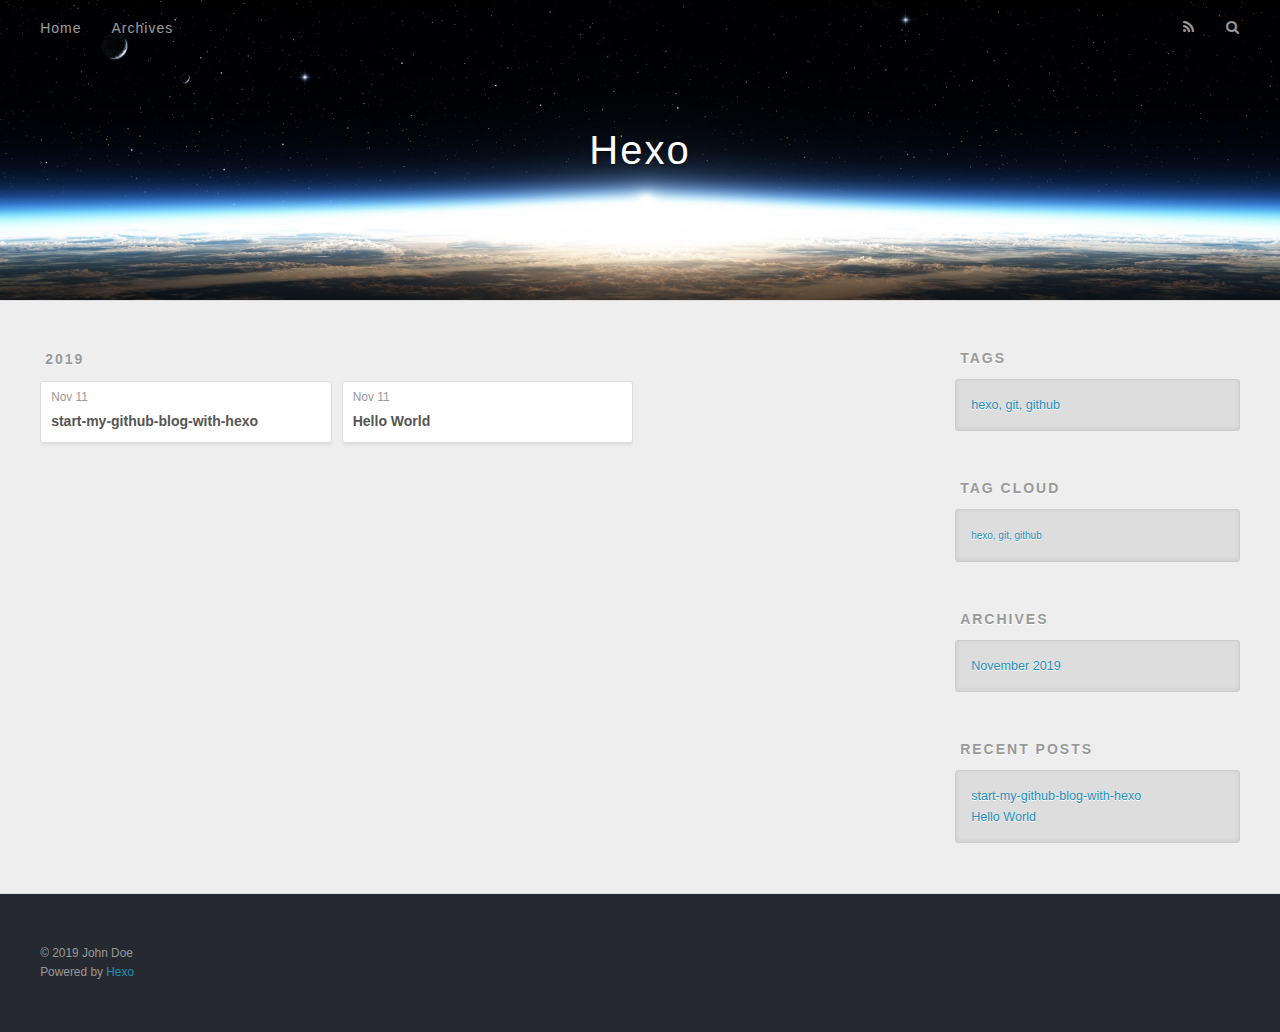
==== archives/index.html @ 26cd9eec "Site updated: 2019-11-11 12:41:27" ====
<!DOCTYPE html>
<html>
<head>
  <meta charset="utf-8">
  

  
  <title>Archives | Hexo</title>
  <meta name="viewport" content="width=device-width, initial-scale=1, maximum-scale=1">
  <meta property="og:type" content="website">
<meta property="og:title" content="Hexo">
<meta property="og:url" content="http:&#x2F;&#x2F;yoursite.com&#x2F;archives&#x2F;index.html">
<meta property="og:site_name" content="Hexo">
<meta property="og:locale" content="en">
<meta name="twitter:card" content="summary">
  
    <link rel="alternate" href="/atom.xml" title="Hexo" type="application/atom+xml">
  
  
    <link rel="icon" href="/favicon.png">
  
  
    <link href="//fonts.googleapis.com/css?family=Source+Code+Pro" rel="stylesheet" type="text/css">
  
  <link rel="stylesheet" href="/css/style.css">
</head>

<body>
  <div id="container">
    <div id="wrap">
      <header id="header">
  <div id="banner"></div>
  <div id="header-outer" class="outer">
    <div id="header-title" class="inner">
      <h1 id="logo-wrap">
        <a href="/" id="logo">Hexo</a>
      </h1>
      
    </div>
    <div id="header-inner" class="inner">
      <nav id="main-nav">
        <a id="main-nav-toggle" class="nav-icon"></a>
        
          <a class="main-nav-link" href="/">Home</a>
        
          <a class="main-nav-link" href="/archives">Archives</a>
        
      </nav>
      <nav id="sub-nav">
        
          <a id="nav-rss-link" class="nav-icon" href="/atom.xml" title="RSS Feed"></a>
        
        <a id="nav-search-btn" class="nav-icon" title="Search"></a>
      </nav>
      <div id="search-form-wrap">
        <form action="//google.com/search" method="get" accept-charset="UTF-8" class="search-form"><input type="search" name="q" class="search-form-input" placeholder="Search"><button type="submit" class="search-form-submit">&#xF002;</button><input type="hidden" name="sitesearch" value="http://yoursite.com"></form>
      </div>
    </div>
  </div>
</header>
      <div class="outer">
        <section id="main">
  
  
    
    
      
      
      <section class="archives-wrap">
        <div class="archive-year-wrap">
          <a href="/archives/2019" class="archive-year">2019</a>
        </div>
        <div class="archives">
    
    <article class="archive-article archive-type-post">
  <div class="archive-article-inner">
    <header class="archive-article-header">
      <a href="/2019/11/11/start-my-github-blog-with-hexo/" class="archive-article-date">
  <time datetime="2019-11-11T03:23:05.000Z" itemprop="datePublished">Nov 11</time>
</a>
      
  
    <h1 itemprop="name">
      <a class="archive-article-title" href="/2019/11/11/start-my-github-blog-with-hexo/">start-my-github-blog-with-hexo</a>
    </h1>
  

    </header>
  </div>
</article>
  
    
    
    <article class="archive-article archive-type-post">
  <div class="archive-article-inner">
    <header class="archive-article-header">
      <a href="/2019/11/11/hello-world/" class="archive-article-date">
  <time datetime="2019-11-11T03:20:14.212Z" itemprop="datePublished">Nov 11</time>
</a>
      
  
    <h1 itemprop="name">
      <a class="archive-article-title" href="/2019/11/11/hello-world/">Hello World</a>
    </h1>
  

    </header>
  </div>
</article>
  
  
    </div></section>
  


</section>
        
          <aside id="sidebar">
  
    

  
    
  <div class="widget-wrap">
    <h3 class="widget-title">Tags</h3>
    <div class="widget">
      <ul class="tag-list" itemprop="keywords"><li class="tag-list-item"><a class="tag-list-link" href="/tags/hexo-git-github/" rel="tag">hexo, git, github</a></li></ul>
    </div>
  </div>


  
    
  <div class="widget-wrap">
    <h3 class="widget-title">Tag Cloud</h3>
    <div class="widget tagcloud">
      <a href="/tags/hexo-git-github/" style="font-size: 10px;">hexo, git, github</a>
    </div>
  </div>

  
    
  <div class="widget-wrap">
    <h3 class="widget-title">Archives</h3>
    <div class="widget">
      <ul class="archive-list"><li class="archive-list-item"><a class="archive-list-link" href="/archives/2019/11/">November 2019</a></li></ul>
    </div>
  </div>


  
    
  <div class="widget-wrap">
    <h3 class="widget-title">Recent Posts</h3>
    <div class="widget">
      <ul>
        
          <li>
            <a href="/2019/11/11/start-my-github-blog-with-hexo/">start-my-github-blog-with-hexo</a>
          </li>
        
          <li>
            <a href="/2019/11/11/hello-world/">Hello World</a>
          </li>
        
      </ul>
    </div>
  </div>

  
</aside>
        
      </div>
      <footer id="footer">
  
  <div class="outer">
    <div id="footer-info" class="inner">
      &copy; 2019 John Doe<br>
      Powered by <a href="http://hexo.io/" target="_blank">Hexo</a>
    </div>
  </div>
</footer>
    </div>
    <nav id="mobile-nav">
  
    <a href="/" class="mobile-nav-link">Home</a>
  
    <a href="/archives" class="mobile-nav-link">Archives</a>
  
</nav>
    

<script src="//ajax.googleapis.com/ajax/libs/jquery/2.0.3/jquery.min.js"></script>


  <link rel="stylesheet" href="/fancybox/jquery.fancybox.css">
  <script src="/fancybox/jquery.fancybox.pack.js"></script>


<script src="/js/script.js"></script>



  </div>
</body>
</html>
---- css/style.css ----
body {
  width: 100%;
}
body:before,
body:after {
  content: "";
  display: table;
}
body:after {
  clear: both;
}
html,
body,
div,
span,
applet,
object,
iframe,
h1,
h2,
h3,
h4,
h5,
h6,
p,
blockquote,
pre,
a,
abbr,
acronym,
address,
big,
cite,
code,
del,
dfn,
em,
img,
ins,
kbd,
q,
s,
samp,
small,
strike,
strong,
sub,
sup,
tt,
var,
dl,
dt,
dd,
ol,
ul,
li,
fieldset,
form,
label,
legend,
table,
caption,
tbody,
tfoot,
thead,
tr,
th,
td {
  margin: 0;
  padding: 0;
  border: 0;
  outline: 0;
  font-weight: inherit;
  font-style: inherit;
  font-family: inherit;
  font-size: 100%;
  vertical-align: baseline;
}
body {
  line-height: 1;
  color: #000;
  background: #fff;
}
ol,
ul {
  list-style: none;
}
table {
  border-collapse: separate;
  border-spacing: 0;
  vertical-align: middle;
}
caption,
th,
td {
  text-align: left;
  font-weight: normal;
  vertical-align: middle;
}
a img {
  border: none;
}
input,
button {
  margin: 0;
  padding: 0;
}
input::-moz-focus-inner,
button::-moz-focus-inner {
  border: 0;
  padding: 0;
}
@font-face {
  font-family: FontAwesome;
  font-style: normal;
  font-weight: normal;
  src: url("fonts/fontawesome-webfont.eot?v=#4.0.3");
  src: url("fonts/fontawesome-webfont.eot?#iefix&v=#4.0.3") format("embedded-opentype"), url("fonts/fontawesome-webfont.woff?v=#4.0.3") format("woff"), url("fonts/fontawesome-webfont.ttf?v=#4.0.3") format("truetype"), url("fonts/fontawesome-webfont.svg#fontawesomeregular?v=#4.0.3") format("svg");
}
html,
body,
#container {
  height: 100%;
}
body {
  background: #eee;
  font: 14px -apple-system, BlinkMacSystemFont, "Segoe UI", "Roboto", "Oxygen", "Ubuntu", "Cantarell", "Fira Sans", "Droid Sans", "Helvetica Neue", sans-serif;
  -webkit-text-size-adjust: 100%;
}
.outer {
  max-width: 1220px;
  margin: 0 auto;
  padding: 0 20px;
}
.outer:before,
.outer:after {
  content: "";
  display: table;
}
.outer:after {
  clear: both;
}
.inner {
  display: inline;
  float: left;
  width: 98.33333333333333%;
  margin: 0 0.833333333333333%;
}
.left,
.alignleft {
  float: left;
}
.right,
.alignright {
  float: right;
}
.clear {
  clear: both;
}
#container {
  position: relative;
}
.mobile-nav-on {
  overflow: hidden;
}
#wrap {
  height: 100%;
  width: 100%;
  position: absolute;
  top: 0;
  left: 0;
  -webkit-transition: 0.2s ease-out;
  -moz-transition: 0.2s ease-out;
  -ms-transition: 0.2s ease-out;
  transition: 0.2s ease-out;
  z-index: 1;
  background: #eee;
}
.mobile-nav-on #wrap {
  left: 280px;
}
@media screen and (min-width: 768px) {
  #main {
    display: inline;
    float: left;
    width: 73.33333333333333%;
    margin: 0 0.833333333333333%;
  }
}
.article-date,
.article-category-link,
.archive-year,
.widget-title {
  text-decoration: none;
  text-transform: uppercase;
  letter-spacing: 2px;
  color: #999;
  margin-bottom: 1em;
  margin-left: 5px;
  line-height: 1em;
  text-shadow: 0 1px #fff;
  font-weight: bold;
}
.article-inner,
.archive-article-inner {
  background: #fff;
  -webkit-box-shadow: 1px 2px 3px #ddd;
  box-shadow: 1px 2px 3px #ddd;
  border: 1px solid #ddd;
  border-radius: 3px;
}
.article-entry h1,
.widget h1 {
  font-size: 2em;
}
.article-entry h2,
.widget h2 {
  font-size: 1.5em;
}
.article-entry h3,
.widget h3 {
  font-size: 1.3em;
}
.article-entry h4,
.widget h4 {
  font-size: 1.2em;
}
.article-entry h5,
.widget h5 {
  font-size: 1em;
}
.article-entry h6,
.widget h6 {
  font-size: 1em;
  color: #999;
}
.article-entry hr,
.widget hr {
  border: 1px dashed #ddd;
}
.article-entry strong,
.widget strong {
  font-weight: bold;
}
.article-entry em,
.widget em,
.article-entry cite,
.widget cite {
  font-style: italic;
}
.article-entry sup,
.widget sup,
.article-entry sub,
.widget sub {
  font-size: 0.75em;
  line-height: 0;
  position: relative;
  vertical-align: baseline;
}
.article-entry sup,
.widget sup {
  top: -0.5em;
}
.article-entry sub,
.widget sub {
  bottom: -0.2em;
}
.article-entry small,
.widget small {
  font-size: 0.85em;
}
.article-entry acronym,
.widget acronym,
.article-entry abbr,
.widget abbr {
  border-bottom: 1px dotted;
}
.article-entry ul,
.widget ul,
.article-entry ol,
.widget ol,
.article-entry dl,
.widget dl {
  margin: 0 20px;
  line-height: 1.6em;
}
.article-entry ul ul,
.widget ul ul,
.article-entry ol ul,
.widget ol ul,
.article-entry ul ol,
.widget ul ol,
.article-entry ol ol,
.widget ol ol {
  margin-top: 0;
  margin-bottom: 0;
}
.article-entry ul,
.widget ul {
  list-style: disc;
}
.article-entry ol,
.widget ol {
  list-style: decimal;
}
.article-entry dt,
.widget dt {
  font-weight: bold;
}
#header {
  height: 300px;
  position: relative;
  border-bottom: 1px solid #ddd;
}
#header:before,
#header:after {
  content: "";
  position: absolute;
  left: 0;
  right: 0;
  height: 40px;
}
#header:before {
  top: 0;
  background: -webkit-linear-gradient(rgba(0,0,0,0.2), transparent);
  background: -moz-linear-gradient(rgba(0,0,0,0.2), transparent);
  background: -ms-linear-gradient(rgba(0,0,0,0.2), transparent);
  background: linear-gradient(rgba(0,0,0,0.2), transparent);
}
#header:after {
  bottom: 0;
  background: -webkit-linear-gradient(transparent, rgba(0,0,0,0.2));
  background: -moz-linear-gradient(transparent, rgba(0,0,0,0.2));
  background: -ms-linear-gradient(transparent, rgba(0,0,0,0.2));
  background: linear-gradient(transparent, rgba(0,0,0,0.2));
}
#header-outer {
  height: 100%;
  position: relative;
}
#header-inner {
  position: relative;
  overflow: hidden;
}
#banner {
  position: absolute;
  top: 0;
  left: 0;
  width: 100%;
  height: 100%;
  background: url("images/banner.jpg") center #000;
  -webkit-background-size: cover;
  -moz-background-size: cover;
  background-size: cover;
  z-index: -1;
}
#header-title {
  text-align: center;
  height: 40px;
  position: absolute;
  top: 50%;
  left: 0;
  margin-top: -20px;
}
#logo,
#subtitle {
  text-decoration: none;
  color: #fff;
  font-weight: 300;
  text-shadow: 0 1px 4px rgba(0,0,0,0.3);
}
#logo {
  font-size: 40px;
  line-height: 40px;
  letter-spacing: 2px;
}
#subtitle {
  font-size: 16px;
  line-height: 16px;
  letter-spacing: 1px;
}
#subtitle-wrap {
  margin-top: 16px;
}
#main-nav {
  float: left;
  margin-left: -15px;
}
.nav-icon,
.main-nav-link {
  float: left;
  color: #fff;
  opacity: 0.6;
  text-decoration: none;
  text-shadow: 0 1px rgba(0,0,0,0.2);
  -webkit-transition: opacity 0.2s;
  -moz-transition: opacity 0.2s;
  -ms-transition: opacity 0.2s;
  transition: opacity 0.2s;
  display: block;
  padding: 20px 15px;
}
.nav-icon:hover,
.main-nav-link:hover {
  opacity: 1;
}
.nav-icon {
  font-family: FontAwesome;
  text-align: center;
  font-size: 14px;
  width: 14px;
  height: 14px;
  padding: 20px 15px;
  position: relative;
  cursor: pointer;
}
.main-nav-link {
  font-weight: 300;
  letter-spacing: 1px;
}
@media screen and (max-width: 479px) {
  .main-nav-link {
    display: none;
  }
}
#main-nav-toggle {
  display: none;
}
#main-nav-toggle:before {
  content: "\f0c9";
}
@media screen and (max-width: 479px) {
  #main-nav-toggle {
    display: block;
  }
}
#sub-nav {
  float: right;
  margin-right: -15px;
}
#nav-rss-link:before {
  content: "\f09e";
}
#nav-search-btn:before {
  content: "\f002";
}
#search-form-wrap {
  position: absolute;
  top: 15px;
  width: 150px;
  height: 30px;
  right: -150px;
  opacity: 0;
  -webkit-transition: 0.2s ease-out;
  -moz-transition: 0.2s ease-out;
  -ms-transition: 0.2s ease-out;
  transition: 0.2s ease-out;
}
#search-form-wrap.on {
  opacity: 1;
  right: 0;
}
@media screen and (max-width: 479px) {
  #search-form-wrap {
    width: 100%;
    right: -100%;
  }
}
.search-form {
  position: absolute;
  top: 0;
  left: 0;
  right: 0;
  background: #fff;
  padding: 5px 15px;
  border-radius: 15px;
  -webkit-box-shadow: 0 0 10px rgba(0,0,0,0.3);
  box-shadow: 0 0 10px rgba(0,0,0,0.3);
}
.search-form-input {
  border: none;
  background: none;
  color: #555;
  width: 100%;
  font: 13px -apple-system, BlinkMacSystemFont, "Segoe UI", "Roboto", "Oxygen", "Ubuntu", "Cantarell", "Fira Sans", "Droid Sans", "Helvetica Neue", sans-serif;
  outline: none;
}
.search-form-input::-webkit-search-results-decoration,
.search-form-input::-webkit-search-cancel-button {
  -webkit-appearance: none;
}
.search-form-submit {
  position: absolute;
  top: 50%;
  right: 10px;
  margin-top: -7px;
  font: 13px FontAwesome;
  border: none;
  background: none;
  color: #bbb;
  cursor: pointer;
}
.search-form-submit:hover,
.search-form-submit:focus {
  color: #777;
}
.article {
  margin: 50px 0;
}
.article-inner {
  overflow: hidden;
}
.article-meta:before,
.article-meta:after {
  content: "";
  display: table;
}
.article-meta:after {
  clear: both;
}
.article-date {
  float: left;
}
.article-category {
  float: left;
  line-height: 1em;
  color: #ccc;
  text-shadow: 0 1px #fff;
  margin-left: 8px;
}
.article-category:before {
  content: "\2022";
}
.article-category-link {
  margin: 0 12px 1em;
}
.article-header {
  padding: 20px 20px 0;
}
.article-title {
  text-decoration: none;
  font-size: 2em;
  font-weight: bold;
  color: #555;
  line-height: 1.1em;
  -webkit-transition: color 0.2s;
  -moz-transition: color 0.2s;
  -ms-transition: color 0.2s;
  transition: color 0.2s;
}
a.article-title:hover {
  color: #258fb8;
}
.article-entry {
  color: #555;
  padding: 0 20px;
}
.article-entry:before,
.article-entry:after {
  content: "";
  display: table;
}
.article-entry:after {
  clear: both;
}
.article-entry p,
.article-entry table {
  line-height: 1.6em;
  margin: 1.6em 0;
}
.article-entry h1,
.article-entry h2,
.article-entry h3,
.article-entry h4,
.article-entry h5,
.article-entry h6 {
  font-weight: bold;
}
.article-entry h1,
.article-entry h2,
.article-entry h3,
.article-entry h4,
.article-entry h5,
.article-entry h6 {
  line-height: 1.1em;
  margin: 1.1em 0;
}
.article-entry a {
  color: #258fb8;
  text-decoration: none;
}
.article-entry a:hover {
  text-decoration: underline;
}
.article-entry ul,
.article-entry ol,
.article-entry dl {
  margin-top: 1.6em;
  margin-bottom: 1.6em;
}
.article-entry img,
.article-entry video {
  max-width: 100%;
  height: auto;
  display: block;
  margin: auto;
}
.article-entry iframe {
  border: none;
}
.article-entry table {
  width: 100%;
  border-collapse: collapse;
  border-spacing: 0;
}
.article-entry th {
  font-weight: bold;
  border-bottom: 3px solid #ddd;
  padding-bottom: 0.5em;
}
.article-entry td {
  border-bottom: 1px solid #ddd;
  padding: 10px 0;
}
.article-entry blockquote {
  font-family: Georgia, "Times New Roman", serif;
  font-size: 1.4em;
  margin: 1.6em 20px;
  text-align: center;
}
.article-entry blockquote footer {
  font-size: 14px;
  margin: 1.6em 0;
  font-family: -apple-system, BlinkMacSystemFont, "Segoe UI", "Roboto", "Oxygen", "Ubuntu", "Cantarell", "Fira Sans", "Droid Sans", "Helvetica Neue", sans-serif;
}
.article-entry blockquote footer cite:before {
  content: "—";
  padding: 0 0.5em;
}
.article-entry .pullquote {
  text-align: left;
  width: 45%;
  margin: 0;
}
.article-entry .pullquote.left {
  margin-left: 0.5em;
  margin-right: 1em;
}
.article-entry .pullquote.right {
  margin-right: 0.5em;
  margin-left: 1em;
}
.article-entry .caption {
  color: #999;
  display: block;
  font-size: 0.9em;
  margin-top: 0.5em;
  position: relative;
  text-align: center;
}
.article-entry .video-container {
  position: relative;
  padding-top: 56.25%;
  height: 0;
  overflow: hidden;
}
.article-entry .video-container iframe,
.article-entry .video-container object,
.article-entry .video-container embed {
  position: absolute;
  top: 0;
  left: 0;
  width: 100%;
  height: 100%;
  margin-top: 0;
}
.article-more-link a {
  display: inline-block;
  line-height: 1em;
  padding: 6px 15px;
  border-radius: 15px;
  background: #eee;
  color: #999;
  text-shadow: 0 1px #fff;
  text-decoration: none;
}
.article-more-link a:hover {
  background: #258fb8;
  color: #fff;
  text-decoration: none;
  text-shadow: 0 1px #1e7293;
}
.article-footer {
  font-size: 0.85em;
  line-height: 1.6em;
  border-top: 1px solid #ddd;
  padding-top: 1.6em;
  margin: 0 20px 20px;
}
.article-footer:before,
.article-footer:after {
  content: "";
  display: table;
}
.article-footer:after {
  clear: both;
}
.article-footer a {
  color: #999;
  text-decoration: none;
}
.article-footer a:hover {
  color: #555;
}
.article-tag-list-item {
  float: left;
  margin-right: 10px;
}
.article-tag-list-link:before {
  content: "#";
}
.article-comment-link {
  float: right;
}
.article-comment-link:before {
  content: "\f075";
  font-family: FontAwesome;
  padding-right: 8px;
}
.article-share-link {
  cursor: pointer;
  float: right;
  margin-left: 20px;
}
.article-share-link:before {
  content: "\f064";
  font-family: FontAwesome;
  padding-right: 6px;
}
#article-nav {
  position: relative;
}
#article-nav:before,
#article-nav:after {
  content: "";
  display: table;
}
#article-nav:after {
  clear: both;
}
@media screen and (min-width: 768px) {
  #article-nav {
    margin: 50px 0;
  }
  #article-nav:before {
    width: 8px;
    height: 8px;
    position: absolute;
    top: 50%;
    left: 50%;
    margin-top: -4px;
    margin-left: -4px;
    content: "";
    border-radius: 50%;
    background: #ddd;
    -webkit-box-shadow: 0 1px 2px #fff;
    box-shadow: 0 1px 2px #fff;
  }
}
.article-nav-link-wrap {
  text-decoration: none;
  text-shadow: 0 1px #fff;
  color: #999;
  -webkit-box-sizing: border-box;
  -moz-box-sizing: border-box;
  box-sizing: border-box;
  margin-top: 50px;
  text-align: center;
  display: block;
}
.article-nav-link-wrap:hover {
  color: #555;
}
@media screen and (min-width: 768px) {
  .article-nav-link-wrap {
    width: 50%;
    margin-top: 0;
  }
}
@media screen and (min-width: 768px) {
  #article-nav-newer {
    float: left;
    text-align: right;
    padding-right: 20px;
  }
}
@media screen and (min-width: 768px) {
  #article-nav-older {
    float: right;
    text-align: left;
    padding-left: 20px;
  }
}
.article-nav-caption {
  text-transform: uppercase;
  letter-spacing: 2px;
  color: #ddd;
  line-height: 1em;
  font-weight: bold;
}
#article-nav-newer .article-nav-caption {
  margin-right: -2px;
}
.article-nav-title {
  font-size: 0.85em;
  line-height: 1.6em;
  margin-top: 0.5em;
}
.article-share-box {
  position: absolute;
  display: none;
  background: #fff;
  -webkit-box-shadow: 1px 2px 10px rgba(0,0,0,0.2);
  box-shadow: 1px 2px 10px rgba(0,0,0,0.2);
  border-radius: 3px;
  margin-left: -145px;
  overflow: hidden;
  z-index: 1;
}
.article-share-box.on {
  display: block;
}
.article-share-input {
  width: 100%;
  background: none;
  -webkit-box-sizing: border-box;
  -moz-box-sizing: border-box;
  box-sizing: border-box;
  font: 14px -apple-system, BlinkMacSystemFont, "Segoe UI", "Roboto", "Oxygen", "Ubuntu", "Cantarell", "Fira Sans", "Droid Sans", "Helvetica Neue", sans-serif;
  padding: 0 15px;
  color: #555;
  outline: none;
  border: 1px solid #ddd;
  border-radius: 3px 3px 0 0;
  height: 36px;
  line-height: 36px;
}
.article-share-links {
  background: #eee;
}
.article-share-links:before,
.article-share-links:after {
  content: "";
  display: table;
}
.article-share-links:after {
  clear: both;
}
.article-share-twitter,
.article-share-facebook,
.article-share-pinterest,
.article-share-google {
  width: 50px;
  height: 36px;
  display: block;
  float: left;
  position: relative;
  color: #999;
  text-shadow: 0 1px #fff;
}
.article-share-twitter:before,
.article-share-facebook:before,
.article-share-pinterest:before,
.article-share-google:before {
  font-size: 20px;
  font-family: FontAwesome;
  width: 20px;
  height: 20px;
  position: absolute;
  top: 50%;
  left: 50%;
  margin-top: -10px;
  margin-left: -10px;
  text-align: center;
}
.article-share-twitter:hover,
.article-share-facebook:hover,
.article-share-pinterest:hover,
.article-share-google:hover {
  color: #fff;
}
.article-share-twitter:before {
  content: "\f099";
}
.article-share-twitter:hover {
  background: #00aced;
  text-shadow: 0 1px #008abe;
}
.article-share-facebook:before {
  content: "\f09a";
}
.article-share-facebook:hover {
  background: #3b5998;
  text-shadow: 0 1px #2f477a;
}
.article-share-pinterest:before {
  content: "\f0d2";
}
.article-share-pinterest:hover {
  background: #cb2027;
  text-shadow: 0 1px #a21a1f;
}
.article-share-google:before {
  content: "\f0d5";
}
.article-share-google:hover {
  background: #dd4b39;
  text-shadow: 0 1px #be3221;
}
.article-gallery {
  background: #000;
  position: relative;
}
.article-gallery-photos {
  position: relative;
  overflow: hidden;
}
.article-gallery-img {
  display: none;
  max-width: 100%;
}
.article-gallery-img:first-child {
  display: block;
}
.article-gallery-img.loaded {
  position: absolute;
  display: block;
}
.article-gallery-img img {
  display: block;
  max-width: 100%;
  margin: 0 auto;
}
#comments {
  background: #fff;
  -webkit-box-shadow: 1px 2px 3px #ddd;
  box-shadow: 1px 2px 3px #ddd;
  padding: 20px;
  border: 1px solid #ddd;
  border-radius: 3px;
  margin: 50px 0;
}
#comments a {
  color: #258fb8;
}
.archives-wrap {
  margin: 50px 0;
}
.archives:before,
.archives:after {
  content: "";
  display: table;
}
.archives:after {
  clear: both;
}
.archive-year-wrap {
  margin-bottom: 1em;
}
.archives {
  -webkit-column-gap: 10px;
  -moz-column-gap: 10px;
  column-gap: 10px;
}
@media screen and (min-width: 480px) and (max-width: 767px) {
  .archives {
    -webkit-column-count: 2;
    -moz-column-count: 2;
    column-count: 2;
  }
}
@media screen and (min-width: 768px) {
  .archives {
    -webkit-column-count: 3;
    -moz-column-count: 3;
    column-count: 3;
  }
}
.archive-article {
  -webkit-column-break-inside: avoid;
  page-break-inside: avoid;
  overflow: hidden;
  break-inside: avoid-column;
}
.archive-article-inner {
  padding: 10px;
  margin-bottom: 15px;
}
.archive-article-title {
  text-decoration: none;
  font-weight: bold;
  color: #555;
  -webkit-transition: color 0.2s;
  -moz-transition: color 0.2s;
  -ms-transition: color 0.2s;
  transition: color 0.2s;
  line-height: 1.6em;
}
.archive-article-title:hover {
  color: #258fb8;
}
.archive-article-footer {
  margin-top: 1em;
}
.archive-article-date {
  color: #999;
  text-decoration: none;
  font-size: 0.85em;
  line-height: 1em;
  margin-bottom: 0.5em;
  display: block;
}
#page-nav {
  margin: 50px auto;
  background: #fff;
  -webkit-box-shadow: 1px 2px 3px #ddd;
  box-shadow: 1px 2px 3px #ddd;
  border: 1px solid #ddd;
  border-radius: 3px;
  text-align: center;
  color: #999;
  overflow: hidden;
}
#page-nav:before,
#page-nav:after {
  content: "";
  display: table;
}
#page-nav:after {
  clear: both;
}
#page-nav a,
#page-nav span {
  padding: 10px 20px;
  line-height: 1;
  height: 2ex;
}
#page-nav a {
  color: #999;
  text-decoration: none;
}
#page-nav a:hover {
  background: #999;
  color: #fff;
}
#page-nav .prev {
  float: left;
}
#page-nav .next {
  float: right;
}
#page-nav .page-number {
  display: inline-block;
}
@media screen and (max-width: 479px) {
  #page-nav .page-number {
    display: none;
  }
}
#page-nav .current {
  color: #555;
  font-weight: bold;
}
#page-nav .space {
  color: #ddd;
}
#footer {
  background: #262a30;
  padding: 50px 0;
  border-top: 1px solid #ddd;
  color: #999;
}
#footer a {
  color: #258fb8;
  text-decoration: none;
}
#footer a:hover {
  text-decoration: underline;
}
#footer-info {
  line-height: 1.6em;
  font-size: 0.85em;
}
.article-entry pre,
.article-entry .highlight {
  background: #2d2d2d;
  margin: 0 -20px;
  padding: 15px 20px;
  border-style: solid;
  border-color: #ddd;
  border-width: 1px 0;
  overflow: auto;
  color: #ccc;
  line-height: 22.400000000000002px;
}
.article-entry .highlight .gutter pre,
.article-entry .gist .gist-file .gist-data .line-numbers {
  color: #666;
  font-size: 0.85em;
}
.article-entry pre,
.article-entry code {
  font-family: "Source Code Pro", Consolas, Monaco, Menlo, Consolas, monospace;
}
.article-entry code {
  background: #eee;
  text-shadow: 0 1px #fff;
  padding: 0 0.3em;
}
.article-entry pre code {
  background: none;
  text-shadow: none;
  padding: 0;
}
.article-entry .highlight pre {
  border: none;
  margin: 0;
  padding: 0;
}
.article-entry .highlight table {
  margin: 0;
  width: auto;
}
.article-entry .highlight td {
  border: none;
  padding: 0;
}
.article-entry .highlight figcaption {
  font-size: 0.85em;
  color: #999;
  line-height: 1em;
  margin-bottom: 1em;
}
.article-entry .highlight figcaption:before,
.article-entry .highlight figcaption:after {
  content: "";
  display: table;
}
.article-entry .highlight figcaption:after {
  clear: both;
}
.article-entry .highlight figcaption a {
  float: right;
}
.article-entry .highlight .gutter pre {
  text-align: right;
  padding-right: 20px;
}
.article-entry .highlight .line {
  height: 22.400000000000002px;
}
.article-entry .highlight .line.marked {
  background: #515151;
}
.article-entry .gist {
  margin: 0 -20px;
  border-style: solid;
  border-color: #ddd;
  border-width: 1px 0;
  background: #2d2d2d;
  padding: 15px 20px 15px 0;
}
.article-entry .gist .gist-file {
  border: none;
  font-family: "Source Code Pro", Consolas, Monaco, Menlo, Consolas, monospace;
  margin: 0;
}
.article-entry .gist .gist-file .gist-data {
  background: none;
  border: none;
}
.article-entry .gist .gist-file .gist-data .line-numbers {
  background: none;
  border: none;
  padding: 0 20px 0 0;
}
.article-entry .gist .gist-file .gist-data .line-data {
  padding: 0 !important;
}
.article-entry .gist .gist-file .highlight {
  margin: 0;
  padding: 0;
  border: none;
}
.article-entry .gist .gist-file .gist-meta {
  background: #2d2d2d;
  color: #999;
  font: 0.85em -apple-system, BlinkMacSystemFont, "Segoe UI", "Roboto", "Oxygen", "Ubuntu", "Cantarell", "Fira Sans", "Droid Sans", "Helvetica Neue", sans-serif;
  text-shadow: 0 0;
  padding: 0;
  margin-top: 1em;
  margin-left: 20px;
}
.article-entry .gist .gist-file .gist-meta a {
  color: #258fb8;
  font-weight: normal;
}
.article-entry .gist .gist-file .gist-meta a:hover {
  text-decoration: underline;
}
pre .comment,
pre .title {
  color: #999;
}
pre .variable,
pre .attribute,
pre .tag,
pre .regexp,
pre .ruby .constant,
pre .xml .tag .title,
pre .xml .pi,
pre .xml .doctype,
pre .html .doctype,
pre .css .id,
pre .css .class,
pre .css .pseudo {
  color: #f2777a;
}
pre .number,
pre .preprocessor,
pre .built_in,
pre .literal,
pre .params,
pre .constant {
  color: #f99157;
}
pre .class,
pre .ruby .class .title,
pre .css .rules .attribute {
  color: #9c9;
}
pre .string,
pre .value,
pre .inheritance,
pre .header,
pre .ruby .symbol,
pre .xml .cdata {
  color: #9c9;
}
pre .css .hexcolor {
  color: #6cc;
}
pre .function,
pre .python .decorator,
pre .python .title,
pre .ruby .function .title,
pre .ruby .title .keyword,
pre .perl .sub,
pre .javascript .title,
pre .coffeescript .title {
  color: #69c;
}
pre .keyword,
pre .javascript .function {
  color: #c9c;
}
@media screen and (max-width: 479px) {
  #mobile-nav {
    position: absolute;
    top: 0;
    left: 0;
    width: 280px;
    height: 100%;
    background: #191919;
    border-right: 1px solid #fff;
  }
}
@media screen and (max-width: 479px) {
  .mobile-nav-link {
    display: block;
    color: #999;
    text-decoration: none;
    padding: 15px 20px;
    font-weight: bold;
  }
  .mobile-nav-link:hover {
    color: #fff;
  }
}
@media screen and (min-width: 768px) {
  #sidebar {
    display: inline;
    float: left;
    width: 23.333333333333332%;
    margin: 0 0.833333333333333%;
  }
}
.widget-wrap {
  margin: 50px 0;
}
.widget {
  color: #777;
  text-shadow: 0 1px #fff;
  background: #ddd;
  -webkit-box-shadow: 0 -1px 4px #ccc inset;
  box-shadow: 0 -1px 4px #ccc inset;
  border: 1px solid #ccc;
  padding: 15px;
  border-radius: 3px;
}
.widget a {
  color: #258fb8;
  text-decoration: none;
}
.widget a:hover {
  text-decoration: underline;
}
.widget ul ul,
.widget ol ul,
.widget dl ul,
.widget ul ol,
.widget ol ol,
.widget dl ol,
.widget ul dl,
.widget ol dl,
.widget dl dl {
  margin-left: 15px;
  list-style: disc;
}
.widget {
  line-height: 1.6em;
  word-wrap: break-word;
  font-size: 0.9em;
}
.widget ul,
.widget ol {
  list-style: none;
  margin: 0;
}
.widget ul ul,
.widget ol ul,
.widget ul ol,
.widget ol ol {
  margin: 0 20px;
}
.widget ul ul,
.widget ol ul {
  list-style: disc;
}
.widget ul ol,
.widget ol ol {
  list-style: decimal;
}
.category-list-count,
.tag-list-count,
.archive-list-count {
  padding-left: 5px;
  color: #999;
  font-size: 0.85em;
}
.category-list-count:before,
.tag-list-count:before,
.archive-list-count:before {
  content: "(";
}
.category-list-count:after,
.tag-list-count:after,
.archive-list-count:after {
  content: ")";
}
.tagcloud a {
  margin-right: 5px;
  display: inline-block;
}
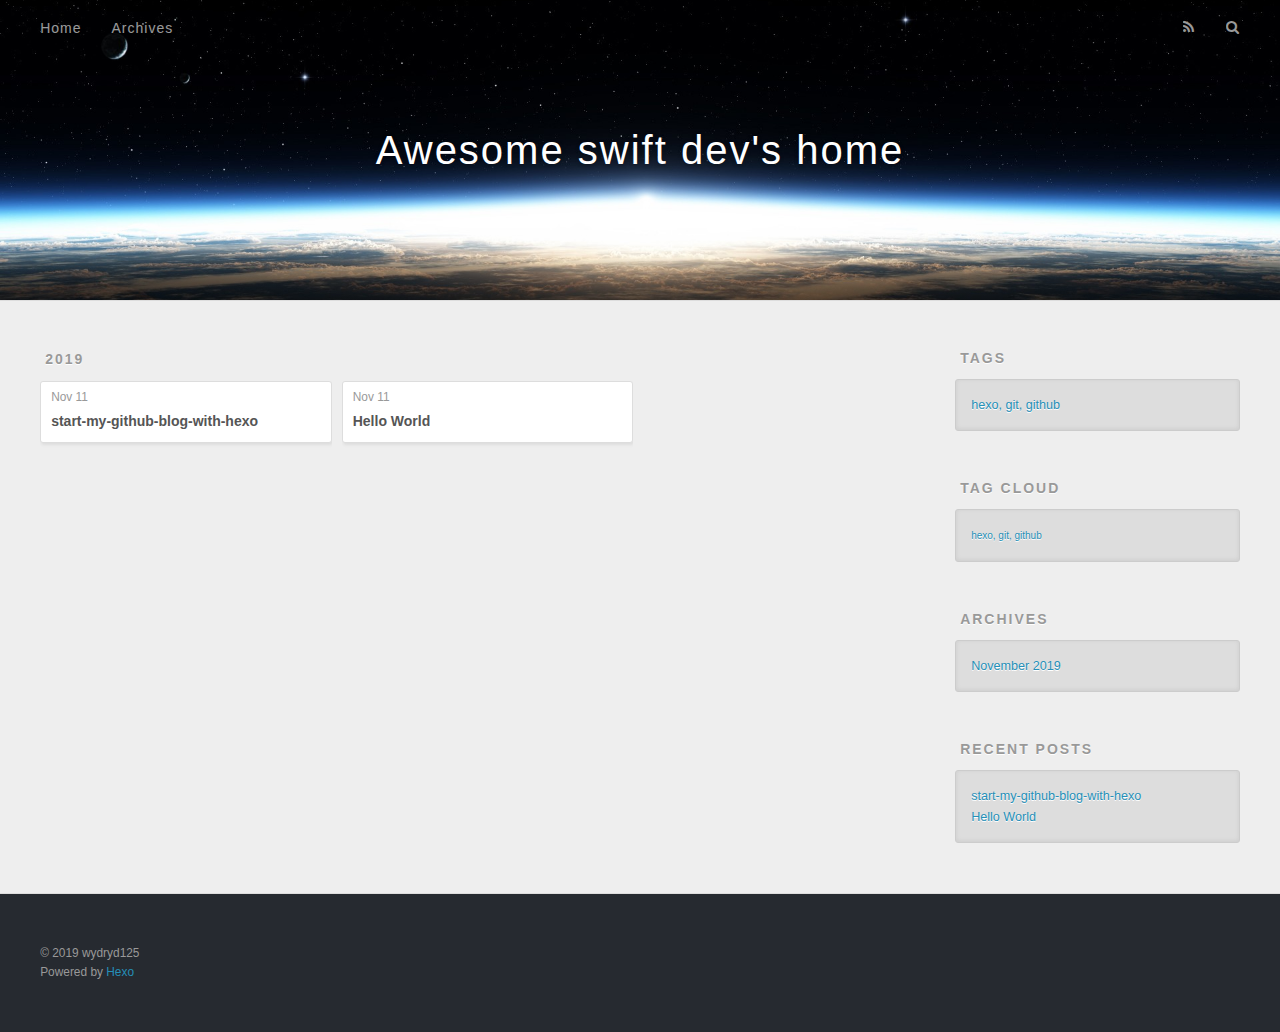
==== commit d28a4f19: "Site updated: 2019-11-11 13:03:54" ====
--- a/archives/index.html
+++ b/archives/index.html
@@ -5,16 +5,17 @@
   
 
   
-  <title>Archives | Hexo</title>
+  <title>Archives | Awesome swift dev&#39;s home</title>
   <meta name="viewport" content="width=device-width, initial-scale=1, maximum-scale=1">
-  <meta property="og:type" content="website">
-<meta property="og:title" content="Hexo">
-<meta property="og:url" content="http:&#x2F;&#x2F;yoursite.com&#x2F;archives&#x2F;index.html">
-<meta property="og:site_name" content="Hexo">
+  <meta name="keywords" content="swift, git, dev, devops, digital transformation">
+<meta property="og:type" content="website">
+<meta property="og:title" content="Awesome swift dev&#39;s home">
+<meta property="og:url" content="https:&#x2F;&#x2F;wydryd125.github.io&#x2F;archives&#x2F;index.html">
+<meta property="og:site_name" content="Awesome swift dev&#39;s home">
 <meta property="og:locale" content="en">
 <meta name="twitter:card" content="summary">
   
-    <link rel="alternate" href="/atom.xml" title="Hexo" type="application/atom+xml">
+    <link rel="alternate" href="/atom.xml" title="Awesome swift dev&#39;s home" type="application/atom+xml">
   
   
     <link rel="icon" href="/favicon.png">
@@ -33,7 +34,7 @@
   <div id="header-outer" class="outer">
     <div id="header-title" class="inner">
       <h1 id="logo-wrap">
-        <a href="/" id="logo">Hexo</a>
+        <a href="/" id="logo">Awesome swift dev&#39;s home</a>
       </h1>
       
     </div>
@@ -53,7 +54,7 @@
         <a id="nav-search-btn" class="nav-icon" title="Search"></a>
       </nav>
       <div id="search-form-wrap">
-        <form action="//google.com/search" method="get" accept-charset="UTF-8" class="search-form"><input type="search" name="q" class="search-form-input" placeholder="Search"><button type="submit" class="search-form-submit">&#xF002;</button><input type="hidden" name="sitesearch" value="http://yoursite.com"></form>
+        <form action="//google.com/search" method="get" accept-charset="UTF-8" class="search-form"><input type="search" name="q" class="search-form-input" placeholder="Search"><button type="submit" class="search-form-submit">&#xF002;</button><input type="hidden" name="sitesearch" value="https://wydryd125.github.io"></form>
       </div>
     </div>
   </div>
@@ -75,13 +76,13 @@
     <article class="archive-article archive-type-post">
   <div class="archive-article-inner">
     <header class="archive-article-header">
-      <a href="/2019/11/11/start-my-github-blog-with-hexo/" class="archive-article-date">
+      <a href="/2019/11/start-my-github-blog-with-hexo/" class="archive-article-date">
   <time datetime="2019-11-11T03:23:05.000Z" itemprop="datePublished">Nov 11</time>
 </a>
       
   
     <h1 itemprop="name">
-      <a class="archive-article-title" href="/2019/11/11/start-my-github-blog-with-hexo/">start-my-github-blog-with-hexo</a>
+      <a class="archive-article-title" href="/2019/11/start-my-github-blog-with-hexo/">start-my-github-blog-with-hexo</a>
     </h1>
   
 
@@ -94,13 +95,13 @@
     <article class="archive-article archive-type-post">
   <div class="archive-article-inner">
     <header class="archive-article-header">
-      <a href="/2019/11/11/hello-world/" class="archive-article-date">
+      <a href="/2019/11/hello-world/" class="archive-article-date">
   <time datetime="2019-11-11T03:20:14.212Z" itemprop="datePublished">Nov 11</time>
 </a>
       
   
     <h1 itemprop="name">
-      <a class="archive-article-title" href="/2019/11/11/hello-world/">Hello World</a>
+      <a class="archive-article-title" href="/2019/11/hello-world/">Hello World</a>
     </h1>
   
 
@@ -156,11 +157,11 @@
       <ul>
         
           <li>
-            <a href="/2019/11/11/start-my-github-blog-with-hexo/">start-my-github-blog-with-hexo</a>
+            <a href="/2019/11/start-my-github-blog-with-hexo/">start-my-github-blog-with-hexo</a>
           </li>
         
           <li>
-            <a href="/2019/11/11/hello-world/">Hello World</a>
+            <a href="/2019/11/hello-world/">Hello World</a>
           </li>
         
       </ul>
@@ -175,7 +176,7 @@
   
   <div class="outer">
     <div id="footer-info" class="inner">
-      &copy; 2019 John Doe<br>
+      &copy; 2019 wydryd125<br>
       Powered by <a href="http://hexo.io/" target="_blank">Hexo</a>
     </div>
   </div>
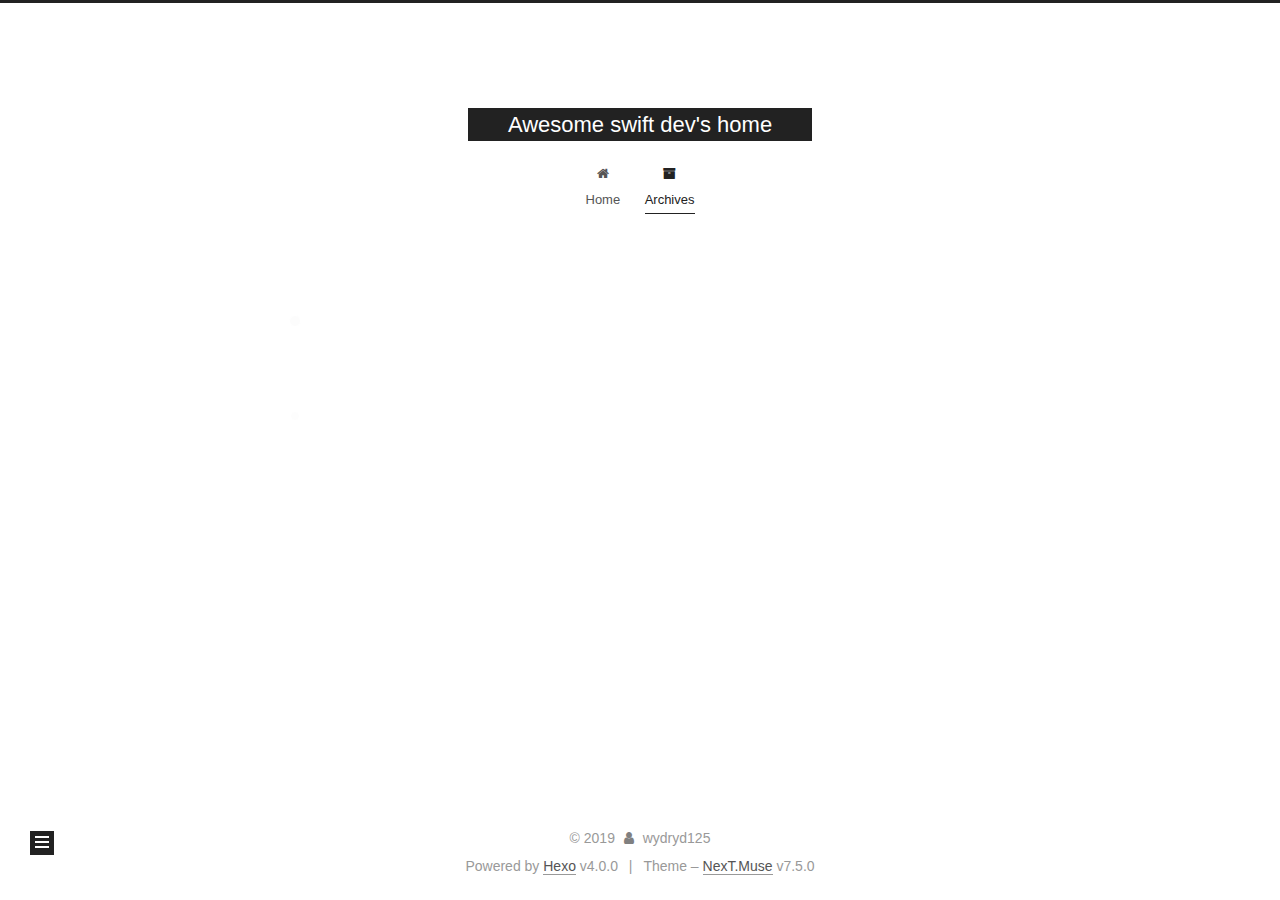
==== commit 0d65dcd4: "Site updated: 2019-11-12 10:28:24" ====
--- a/archives/index.html
+++ b/archives/index.html
@@ -1,12 +1,56 @@
 <!DOCTYPE html>
-<html>
+<html lang="en">
 <head>
-  <meta charset="utf-8">
-  
-
-  
-  <title>Archives | Awesome swift dev&#39;s home</title>
-  <meta name="viewport" content="width=device-width, initial-scale=1, maximum-scale=1">
+  <meta charset="UTF-8">
+<meta name="viewport" content="width=device-width, initial-scale=1, maximum-scale=2">
+<meta name="theme-color" content="#222">
+<meta name="generator" content="Hexo 4.0.0">
+  <link rel="apple-touch-icon" sizes="180x180" href="/images/apple-touch-icon-next.png">
+  <link rel="icon" type="image/png" sizes="32x32" href="/images/favicon-32x32-next.png">
+  <link rel="icon" type="image/png" sizes="16x16" href="/images/favicon-16x16-next.png">
+  <link rel="mask-icon" href="/images/logo.svg" color="#222">
+  <link rel="alternate" href="/atom.xml" title="Awesome swift dev's home" type="application/atom+xml">
+
+<link rel="stylesheet" href="/css/main.css">
+
+
+<link rel="stylesheet" href="/lib/font-awesome/css/font-awesome.min.css">
+
+
+<script id="hexo-configurations">
+  var NexT = window.NexT || {};
+  var CONFIG = {
+    root: '/',
+    scheme: 'Muse',
+    version: '7.5.0',
+    exturl: false,
+    sidebar: {"position":"left","display":"post","offset":12,"onmobile":false},
+    copycode: {"enable":false,"show_result":false,"style":null},
+    back2top: {"enable":true,"sidebar":false,"scrollpercent":false},
+    bookmark: {"enable":false,"color":"#222","save":"auto"},
+    fancybox: false,
+    mediumzoom: false,
+    lazyload: false,
+    pangu: false,
+    algolia: {
+      appID: '',
+      apiKey: '',
+      indexName: '',
+      hits: {"per_page":10},
+      labels: {"input_placeholder":"Search for Posts","hits_empty":"We didn't find any results for the search: ${query}","hits_stats":"${hits} results found in ${time} ms"}
+    },
+    localsearch: {"enable":false,"trigger":"auto","top_n_per_article":1,"unescape":false,"preload":false},
+    path: '',
+    motion: {"enable":true,"async":false,"transition":{"post_block":"fadeIn","post_header":"slideDownIn","post_body":"slideDownIn","coll_header":"slideLeftIn","sidebar":"slideUpIn"}},
+    translation: {
+      copy_button: 'Copy',
+      copy_success: 'Copied',
+      copy_failure: 'Copy failed'
+    },
+    sidebarPadding: 40
+  };
+</script>
+
   <meta name="keywords" content="swift, git, dev, devops, digital transformation">
 <meta property="og:type" content="website">
 <meta property="og:title" content="Awesome swift dev&#39;s home">
@@ -14,194 +58,314 @@
 <meta property="og:site_name" content="Awesome swift dev&#39;s home">
 <meta property="og:locale" content="en">
 <meta name="twitter:card" content="summary">
-  
-    <link rel="alternate" href="/atom.xml" title="Awesome swift dev&#39;s home" type="application/atom+xml">
-  
-  
-    <link rel="icon" href="/favicon.png">
-  
-  
-    <link href="//fonts.googleapis.com/css?family=Source+Code+Pro" rel="stylesheet" type="text/css">
-  
-  <link rel="stylesheet" href="/css/style.css">
+
+<link rel="canonical" href="https://wydryd125.github.io/archives/">
+
+
+<script id="page-configurations">
+  // https://hexo.io/docs/variables.html
+  CONFIG.page = {
+    sidebar: "",
+    isHome: false,
+    isPost: false,
+    isPage: false,
+    isArchive: true
+  };
+</script>
+
+  <title>Archive | Awesome swift dev's home</title>
+  
+
+
+
+
+
+
+  <noscript>
+  <style>
+  .use-motion .brand,
+  .use-motion .menu-item,
+  .sidebar-inner,
+  .use-motion .post-block,
+  .use-motion .pagination,
+  .use-motion .comments,
+  .use-motion .post-header,
+  .use-motion .post-body,
+  .use-motion .collection-header { opacity: initial; }
+
+  .use-motion .site-title,
+  .use-motion .site-subtitle {
+    opacity: initial;
+    top: initial;
+  }
+
+  .use-motion .logo-line-before i { left: initial; }
+  .use-motion .logo-line-after i { right: initial; }
+  </style>
+</noscript>
+
 </head>
 
-<body>
-  <div id="container">
-    <div id="wrap">
-      <header id="header">
-  <div id="banner"></div>
-  <div id="header-outer" class="outer">
-    <div id="header-title" class="inner">
-      <h1 id="logo-wrap">
-        <a href="/" id="logo">Awesome swift dev&#39;s home</a>
-      </h1>
+<body itemscope itemtype="http://schema.org/WebPage">
+  <div class="container use-motion">
+    <div class="headband"></div>
+
+    <header class="header" itemscope itemtype="http://schema.org/WPHeader">
+      <div class="header-inner"><div class="site-brand-container">
+  <div class="site-meta">
+
+    <div>
+      <a href="/" class="brand" rel="start">
+        <span class="logo-line-before"><i></i></span>
+        <span class="site-title">Awesome swift dev's home</span>
+        <span class="logo-line-after"><i></i></span>
+      </a>
+    </div>
+  </div>
+
+  <div class="site-nav-toggle">
+    <div class="toggle" aria-label="Toggle navigation bar">
+      <span class="toggle-line toggle-line-first"></span>
+      <span class="toggle-line toggle-line-middle"></span>
+      <span class="toggle-line toggle-line-last"></span>
+    </div>
+  </div>
+</div>
+
+
+<nav class="site-nav">
+  
+  <ul id="menu" class="menu">
+        <li class="menu-item menu-item-home">
+
+    <a href="/" rel="section"><i class="fa fa-fw fa-home"></i>Home</a>
+
+  </li>
+        <li class="menu-item menu-item-archives">
+
+    <a href="/archives/" rel="section"><i class="fa fa-fw fa-archive"></i>Archives</a>
+
+  </li>
+  </ul>
+
+</nav>
+</div>
+    </header>
+
+    
+  <div class="back-to-top">
+    <i class="fa fa-arrow-up"></i>
+    <span>0%</span>
+  </div>
+
+
+    <main class="main">
+      <div class="main-inner">
+        <div class="content-wrap">
+          
+
+          <div class="content">
+            
+
+  
+  
+  
+  <div class="post-block">
+    <div class="posts-collapse">
+      <div class="collection-title">
+        <span class="collection-header">Um..! 2 posts in total. Keep on posting.</span>
+      </div>
+
       
-    </div>
-    <div id="header-inner" class="inner">
-      <nav id="main-nav">
-        <a id="main-nav-toggle" class="nav-icon"></a>
+    <div class="collection-year">
+      <h1 class="collection-header">2019</h1>
+    </div>
+
+  <article itemscope itemtype="http://schema.org/Article">
+    <header class="post-header">
+
+      <div class="post-meta">
+        <time itemprop="dateCreated"
+              datetime="2019-11-11T12:23:05+09:00"
+              content="2019-11-11">
+          11-11
+        </time>
+      </div>
+
+      <h2 class="post-title">
+          <a class="post-title-link" href="/2019/11/start-my-github-blog-with-hexo/" itemprop="url">
+            <span itemprop="name">start-my-github-blog-with-hexo</span>
+          </a>
+      </h2>
+
+    </header>
+  </article>
+
+  <article itemscope itemtype="http://schema.org/Article">
+    <header class="post-header">
+
+      <div class="post-meta">
+        <time itemprop="dateCreated"
+              datetime="2019-11-11T12:20:14+09:00"
+              content="2019-11-11">
+          11-11
+        </time>
+      </div>
+
+      <h2 class="post-title">
+          <a class="post-title-link" href="/2019/11/hello-world/" itemprop="url">
+            <span itemprop="name">Hello World</span>
+          </a>
+      </h2>
+
+    </header>
+  </article>
+
+
+    </div>
+  </div>
+  
+  
+  
+
+  
+
+
+
+          </div>
+          
+
+        </div>
+          
+  
+  <div class="toggle sidebar-toggle">
+    <span class="toggle-line toggle-line-first"></span>
+    <span class="toggle-line toggle-line-middle"></span>
+    <span class="toggle-line toggle-line-last"></span>
+  </div>
+
+  <aside class="sidebar">
+    <div class="sidebar-inner">
+
+      <ul class="sidebar-nav motion-element">
+        <li class="sidebar-nav-toc">
+          Table of Contents
+        </li>
+        <li class="sidebar-nav-overview">
+          Overview
+        </li>
+      </ul>
+
+      <!--noindex-->
+      <div class="post-toc-wrap sidebar-panel">
+      </div>
+      <!--/noindex-->
+
+      <div class="site-overview-wrap sidebar-panel">
+        <div class="site-author motion-element" itemprop="author" itemscope itemtype="http://schema.org/Person">
+  <p class="site-author-name" itemprop="name">wydryd125</p>
+  <div class="site-description" itemprop="description"></div>
+</div>
+<div class="site-state-wrap motion-element">
+  <nav class="site-state">
+      <div class="site-state-item site-state-posts">
+          <a href="/archives/">
         
-          <a class="main-nav-link" href="/">Home</a>
+          <span class="site-state-item-count">2</span>
+          <span class="site-state-item-name">posts</span>
+        </a>
+      </div>
+      <div class="site-state-item site-state-tags">
+        <span class="site-state-item-count">1</span>
+        <span class="site-state-item-name">tags</span>
+      </div>
+  </nav>
+</div>
+  <div class="feed-link motion-element">
+    <a href="/atom.xml" rel="alternate">
+      <i class="fa fa-rss"></i>RSS
+    </a>
+  </div>
+
+
+
+      </div>
+
+    </div>
+  </aside>
+  <div id="sidebar-dimmer"></div>
+
+
+      </div>
+    </main>
+
+    <footer class="footer">
+      <div class="footer-inner">
         
-          <a class="main-nav-link" href="/archives">Archives</a>
+
+<div class="copyright">
+  
+  &copy; 
+  <span itemprop="copyrightYear">2019</span>
+  <span class="with-love">
+    <i class="fa fa-user"></i>
+  </span>
+  <span class="author" itemprop="copyrightHolder">wydryd125</span>
+</div>
+  <div class="powered-by">Powered by <a href="https://hexo.io/" class="theme-link" rel="noopener" target="_blank">Hexo</a> v4.0.0
+  </div>
+  <span class="post-meta-divider">|</span>
+  <div class="theme-info">Theme – <a href="https://muse.theme-next.org/" class="theme-link" rel="noopener" target="_blank">NexT.Muse</a> v7.5.0
+  </div>
+
         
-      </nav>
-      <nav id="sub-nav">
+
+
+
+
+
+
+
+
+
+
+
+
         
-          <a id="nav-rss-link" class="nav-icon" href="/atom.xml" title="RSS Feed"></a>
-        
-        <a id="nav-search-btn" class="nav-icon" title="Search"></a>
-      </nav>
-      <div id="search-form-wrap">
-        <form action="//google.com/search" method="get" accept-charset="UTF-8" class="search-form"><input type="search" name="q" class="search-form-input" placeholder="Search"><button type="submit" class="search-form-submit">&#xF002;</button><input type="hidden" name="sitesearch" value="https://wydryd125.github.io"></form>
-      </div>
-    </div>
-  </div>
-</header>
-      <div class="outer">
-        <section id="main">
-  
-  
-    
-    
-      
-      
-      <section class="archives-wrap">
-        <div class="archive-year-wrap">
-          <a href="/archives/2019" class="archive-year">2019</a>
-        </div>
-        <div class="archives">
-    
-    <article class="archive-article archive-type-post">
-  <div class="archive-article-inner">
-    <header class="archive-article-header">
-      <a href="/2019/11/start-my-github-blog-with-hexo/" class="archive-article-date">
-  <time datetime="2019-11-11T03:23:05.000Z" itemprop="datePublished">Nov 11</time>
-</a>
-      
-  
-    <h1 itemprop="name">
-      <a class="archive-article-title" href="/2019/11/start-my-github-blog-with-hexo/">start-my-github-blog-with-hexo</a>
-    </h1>
-  
-
-    </header>
-  </div>
-</article>
-  
-    
-    
-    <article class="archive-article archive-type-post">
-  <div class="archive-article-inner">
-    <header class="archive-article-header">
-      <a href="/2019/11/hello-world/" class="archive-article-date">
-  <time datetime="2019-11-11T03:20:14.212Z" itemprop="datePublished">Nov 11</time>
-</a>
-      
-  
-    <h1 itemprop="name">
-      <a class="archive-article-title" href="/2019/11/hello-world/">Hello World</a>
-    </h1>
-  
-
-    </header>
-  </div>
-</article>
-  
-  
-    </div></section>
-  
-
-
-</section>
-        
-          <aside id="sidebar">
-  
-    
-
-  
-    
-  <div class="widget-wrap">
-    <h3 class="widget-title">Tags</h3>
-    <div class="widget">
-      <ul class="tag-list" itemprop="keywords"><li class="tag-list-item"><a class="tag-list-link" href="/tags/hexo-git-github/" rel="tag">hexo, git, github</a></li></ul>
-    </div>
-  </div>
-
-
-  
-    
-  <div class="widget-wrap">
-    <h3 class="widget-title">Tag Cloud</h3>
-    <div class="widget tagcloud">
-      <a href="/tags/hexo-git-github/" style="font-size: 10px;">hexo, git, github</a>
-    </div>
-  </div>
-
-  
-    
-  <div class="widget-wrap">
-    <h3 class="widget-title">Archives</h3>
-    <div class="widget">
-      <ul class="archive-list"><li class="archive-list-item"><a class="archive-list-link" href="/archives/2019/11/">November 2019</a></li></ul>
-    </div>
-  </div>
-
-
-  
-    
-  <div class="widget-wrap">
-    <h3 class="widget-title">Recent Posts</h3>
-    <div class="widget">
-      <ul>
-        
-          <li>
-            <a href="/2019/11/start-my-github-blog-with-hexo/">start-my-github-blog-with-hexo</a>
-          </li>
-        
-          <li>
-            <a href="/2019/11/hello-world/">Hello World</a>
-          </li>
-        
-      </ul>
-    </div>
-  </div>
-
-  
-</aside>
-        
-      </div>
-      <footer id="footer">
-  
-  <div class="outer">
-    <div id="footer-info" class="inner">
-      &copy; 2019 wydryd125<br>
-      Powered by <a href="http://hexo.io/" target="_blank">Hexo</a>
-    </div>
-  </div>
-</footer>
-    </div>
-    <nav id="mobile-nav">
-  
-    <a href="/" class="mobile-nav-link">Home</a>
-  
-    <a href="/archives" class="mobile-nav-link">Archives</a>
-  
-</nav>
-    
-
-<script src="//ajax.googleapis.com/ajax/libs/jquery/2.0.3/jquery.min.js"></script>
-
-
-  <link rel="stylesheet" href="/fancybox/jquery.fancybox.css">
-  <script src="/fancybox/jquery.fancybox.pack.js"></script>
-
-
-<script src="/js/script.js"></script>
-
-
-
-  </div>
+      </div>
+    </footer>
+  </div>
+
+  
+  <script src="/lib/anime.min.js"></script>
+  <script src="/lib/velocity/velocity.min.js"></script>
+  <script src="/lib/velocity/velocity.ui.min.js"></script>
+<script src="/js/utils.js"></script><script src="/js/motion.js"></script>
+<script src="/js/schemes/muse.js"></script>
+<script src="/js/next-boot.js"></script>
+
+
+
+  
+
+
+
+
+
+
+
+
+
+
+
+
+
+
+
+
+  
+
+  
+
 </body>
-</html>+</html>
--- a/css/main.css
+++ b/css/main.css
@@ -0,0 +1,2286 @@
+html {
+  line-height: 1.15; /* 1 */
+  -webkit-text-size-adjust: 100%; /* 2 */
+}
+body {
+  margin: 0;
+}
+main {
+  display: block;
+}
+h1 {
+  font-size: 2em;
+  margin: 0.67em 0;
+}
+hr {
+  box-sizing: content-box; /* 1 */
+  height: 0; /* 1 */
+  overflow: visible; /* 2 */
+}
+pre {
+  font-family: monospace, monospace; /* 1 */
+  font-size: 1em; /* 2 */
+}
+a {
+  background: transparent;
+}
+abbr[title] {
+  border-bottom: none; /* 1 */
+  text-decoration: underline; /* 2 */
+  text-decoration: underline dotted; /* 2 */
+}
+b,
+strong {
+  font-weight: bolder;
+}
+code,
+kbd,
+samp {
+  font-family: monospace, monospace; /* 1 */
+  font-size: 1em; /* 2 */
+}
+small {
+  font-size: 80%;
+}
+sub,
+sup {
+  font-size: 75%;
+  line-height: 0;
+  position: relative;
+  vertical-align: baseline;
+}
+sub {
+  bottom: -0.25em;
+}
+sup {
+  top: -0.5em;
+}
+img {
+  border-style: none;
+}
+button,
+input,
+optgroup,
+select,
+textarea {
+  font-family: inherit; /* 1 */
+  font-size: 100%; /* 1 */
+  line-height: 1.15; /* 1 */
+  margin: 0; /* 2 */
+}
+button,
+input {
+/* 1 */
+  overflow: visible;
+}
+button,
+select {
+/* 1 */
+  text-transform: none;
+}
+button,
+[type='button'],
+[type='reset'],
+[type='submit'] {
+  -webkit-appearance: button;
+}
+button::-moz-focus-inner,
+[type='button']::-moz-focus-inner,
+[type='reset']::-moz-focus-inner,
+[type='submit']::-moz-focus-inner {
+  border-style: none;
+  padding: 0;
+}
+button:-moz-focusring,
+[type='button']:-moz-focusring,
+[type='reset']:-moz-focusring,
+[type='submit']:-moz-focusring {
+  outline: 1px dotted ButtonText;
+}
+fieldset {
+  padding: 0.35em 0.75em 0.625em;
+}
+legend {
+  box-sizing: border-box; /* 1 */
+  color: inherit; /* 2 */
+  display: table; /* 1 */
+  max-width: 100%; /* 1 */
+  padding: 0; /* 3 */
+  white-space: normal; /* 1 */
+}
+progress {
+  vertical-align: baseline;
+}
+textarea {
+  overflow: auto;
+}
+[type='checkbox'],
+[type='radio'] {
+  box-sizing: border-box; /* 1 */
+  padding: 0; /* 2 */
+}
+[type='number']::-webkit-inner-spin-button,
+[type='number']::-webkit-outer-spin-button {
+  height: auto;
+}
+[type='search'] {
+  outline-offset: -2px; /* 2 */
+  -webkit-appearance: textfield; /* 1 */
+}
+[type='search']::-webkit-search-decoration {
+  -webkit-appearance: none;
+}
+::-webkit-file-upload-button {
+  font: inherit; /* 2 */
+  -webkit-appearance: button; /* 1 */
+}
+details {
+  display: block;
+}
+summary {
+  display: list-item;
+}
+template {
+  display: none;
+}
+[hidden] {
+  display: none;
+}
+::selection {
+  background: #262a30;
+  color: #fff;
+}
+html,
+body {
+  height: 100%;
+}
+body {
+  background: #fff;
+  color: #555;
+  font-family: 'Lato', "PingFang SC", "Microsoft YaHei", sans-serif;
+  font-size: 1em;
+  line-height: 2;
+}
+@media (max-width: 991px) {
+  body {
+    padding-left: 0 !important;
+    padding-right: 0 !important;
+  }
+}
+h1,
+h2,
+h3,
+h4,
+h5,
+h6 {
+  font-family: 'Lato', "PingFang SC", "Microsoft YaHei", sans-serif;
+  font-weight: bold;
+  line-height: 1.5;
+  margin: 20px 0 15px;
+  padding: 0;
+}
+h1 {
+  font-size: 1.5em;
+}
+h2 {
+  font-size: 1.375em;
+}
+h3 {
+  font-size: 1.25em;
+}
+h4 {
+  font-size: 1.125em;
+}
+h5 {
+  font-size: 1em;
+}
+h6 {
+  font-size: 0.875em;
+}
+p {
+  margin: 0 0 20px 0;
+}
+a,
+span.exturl {
+  overflow-wrap: break-word;
+  word-wrap: break-word;
+  border-bottom: 1px solid #999;
+  color: #555;
+  outline: 0;
+  text-decoration: none;
+  cursor: pointer;
+}
+a:hover,
+span.exturl:hover {
+  border-bottom-color: #222;
+  color: #222;
+}
+iframe,
+img,
+video {
+  display: block;
+  margin-left: auto;
+  margin-right: auto;
+  max-width: 100%;
+}
+hr {
+  background-color: #ddd;
+  background-image: repeating-linear-gradient(-45deg, #fff, #fff 4px, transparent 4px, transparent 8px);
+  border: 0;
+  height: 3px;
+  margin: 40px 0;
+}
+blockquote {
+  border-left: 4px solid #ddd;
+  color: #666;
+  margin: 0;
+  padding: 0 15px;
+}
+blockquote cite::before {
+  content: '-';
+  padding: 0 5px;
+}
+dt {
+  font-weight: 700;
+}
+dd {
+  margin: 0;
+  padding: 0;
+}
+kbd {
+  background-color: #f5f5f5;
+  background-image: linear-gradient(#eee, #fff, #eee);
+  border: 1px solid #ccc;
+  border-radius: 0.2em;
+  box-shadow: 0.1em 0.1em 0.2em rgba(0,0,0,0.1);
+  font-family: inherit;
+  padding: 0.1em 0.3em;
+  white-space: nowrap;
+}
+.table-container {
+  -webkit-overflow-scrolling: touch;
+  overflow: auto;
+}
+table {
+  border-collapse: collapse;
+  border-spacing: 0;
+  font-size: 0.875em;
+  margin: 0 0 20px 0;
+  width: 100%;
+}
+table > tbody > tr:nth-of-type(odd) {
+  background: #f9f9f9;
+}
+table > tbody > tr:hover {
+  background: #f5f5f5;
+}
+caption,
+th,
+td {
+  font-weight: normal;
+  padding: 8px;
+  text-align: left;
+  vertical-align: middle;
+}
+th,
+td {
+  border: 1px solid #ddd;
+  border-bottom: 3px solid #ddd;
+}
+th {
+  font-weight: 700;
+  padding-bottom: 10px;
+}
+td {
+  border-bottom-width: 1px;
+}
+.btn {
+  background: #222;
+  border: 2px solid #222;
+  border-radius: 0;
+  color: #fff;
+  display: inline-block;
+  font-size: 0.875em;
+  line-height: 2;
+  padding: 0 20px;
+  text-decoration: none;
+  transition-property: background-color;
+  transition-delay: 0s;
+  transition-duration: 0.2s;
+  transition-timing-function: ease-in-out;
+}
+.btn:hover {
+  background: #fff;
+  border-color: #222;
+  color: #222;
+}
+.btn + .btn {
+  margin: 0 0 8px 8px;
+}
+.btn .fa-fw {
+  text-align: left;
+  width: 1.285714285714286em;
+}
+.toggle {
+  line-height: 0;
+}
+.toggle .toggle-line {
+  background: #fff;
+  display: inline-block;
+  height: 2px;
+  left: 0;
+  position: relative;
+  top: 0;
+  transition: all 0.4s;
+  vertical-align: top;
+  width: 100%;
+}
+.toggle .toggle-line:not(:first-child) {
+  margin-top: 3px;
+}
+.toggle.toggle-arrow .toggle-line-first {
+  left: 50%;
+  top: 2px;
+  transform: rotate(45deg);
+  width: 50%;
+}
+.toggle.toggle-arrow .toggle-line-middle {
+  left: 2px;
+  width: 90%;
+}
+.toggle.toggle-arrow .toggle-line-last {
+  left: 50%;
+  top: -2px;
+  transform: rotate(-45deg);
+  width: 50%;
+}
+.toggle.toggle-close .toggle-line-first {
+  transform: rotate(-45deg);
+  top: 5px;
+}
+.toggle.toggle-close .toggle-line-middle {
+  opacity: 0;
+}
+.toggle.toggle-close .toggle-line-last {
+  transform: rotate(45deg);
+  top: -5px;
+}
+pre,
+.highlight {
+  background: #f7f7f7;
+  color: #4d4d4c;
+  line-height: 1.6;
+  margin: 0 auto 20px;
+}
+pre,
+code {
+  font-family: consolas, Menlo, monospace, "PingFang SC", "Microsoft YaHei";
+}
+code {
+  background: #eee;
+  border-radius: 3px;
+  color: #555;
+  padding: 2px 4px;
+  overflow-wrap: break-word;
+  word-wrap: break-word;
+}
+pre {
+  overflow: auto;
+  padding: 10px;
+}
+pre code {
+  background: none;
+  color: #4d4d4c;
+  font-size: 0.875em;
+  padding: 0;
+  text-shadow: none;
+}
+.highlight *::selection {
+  background: #d6d6d6;
+}
+.highlight pre {
+  border: 0;
+  margin: 0;
+  padding: 10px 0;
+}
+.highlight table {
+  border: 0;
+  margin: 0;
+  width: auto;
+}
+.highlight td {
+  border: 0;
+  padding: 0;
+}
+.highlight figcaption {
+  background: #eee;
+  color: #4d4d4c;
+  line-height: 1em;
+  margin: 0;
+  padding: 0.5em;
+}
+.highlight figcaption::before,
+.highlight figcaption::after {
+  content: ' ';
+  display: table;
+}
+.highlight figcaption::after {
+  clear: both;
+}
+.highlight figcaption a {
+  color: #4d4d4c;
+  float: right;
+}
+.highlight figcaption a:hover {
+  border-bottom-color: #4d4d4c;
+}
+.highlight .gutter pre {
+  background: #eff2f3;
+  color: #869194;
+  padding-left: 10px;
+  padding-right: 10px;
+  text-align: right;
+}
+.highlight .code pre {
+  background: #f7f7f7;
+  padding-left: 10px;
+  width: 100%;
+}
+.gutter {
+  -moz-user-select: none;
+  -ms-user-select: none;
+  -webkit-user-select: none;
+  user-select: none;
+}
+.gist table {
+  width: auto;
+}
+.gist table td {
+  border: 0;
+}
+pre .deletion {
+  background: #fdd;
+}
+pre .addition {
+  background: #dfd;
+}
+pre .meta {
+  color: #eab700;
+  -moz-user-select: none;
+  -ms-user-select: none;
+  -webkit-user-select: none;
+  user-select: none;
+}
+pre .comment {
+  color: #8e908c;
+}
+pre .variable,
+pre .attribute,
+pre .tag,
+pre .name,
+pre .regexp,
+pre .ruby .constant,
+pre .xml .tag .title,
+pre .xml .pi,
+pre .xml .doctype,
+pre .html .doctype,
+pre .css .id,
+pre .css .class,
+pre .css .pseudo {
+  color: #c82829;
+}
+pre .number,
+pre .preprocessor,
+pre .built_in,
+pre .builtin-name,
+pre .literal,
+pre .params,
+pre .constant,
+pre .command {
+  color: #f5871f;
+}
+pre .ruby .class .title,
+pre .css .rules .attribute,
+pre .string,
+pre .symbol,
+pre .value,
+pre .inheritance,
+pre .header,
+pre .ruby .symbol,
+pre .xml .cdata,
+pre .special,
+pre .formula {
+  color: #718c00;
+}
+pre .title,
+pre .css .hexcolor {
+  color: #3e999f;
+}
+pre .function,
+pre .python .decorator,
+pre .python .title,
+pre .ruby .function .title,
+pre .ruby .title .keyword,
+pre .perl .sub,
+pre .javascript .title,
+pre .coffeescript .title {
+  color: #4271ae;
+}
+pre .keyword,
+pre .javascript .function {
+  color: #8959a8;
+}
+.blockquote-center {
+  border-left: none;
+  margin: 40px 0;
+  padding: 0;
+  position: relative;
+  text-align: center;
+}
+.blockquote-center::before,
+.blockquote-center::after {
+  background-repeat: no-repeat;
+  background-size: 22px 22px;
+  content: ' ';
+  display: block;
+  height: 24px;
+  opacity: 0.2;
+  position: absolute;
+  width: 100%;
+}
+.blockquote-center::before {
+  background-image: url("../images/quote-l.svg");
+  background-position: 0 -6px;
+  border-top: 1px solid #ccc;
+  top: -20px;
+}
+.blockquote-center::after {
+  background-image: url("../images/quote-r.svg");
+  background-position: 100% 8px;
+  border-bottom: 1px solid #ccc;
+  bottom: -20px;
+}
+.blockquote-center p,
+.blockquote-center div {
+  text-align: center;
+}
+.post-body .group-picture img {
+  border: 0;
+  margin: 0 auto;
+  padding: 0 3px;
+}
+.post-body .group-picture-row {
+  margin-bottom: 6px;
+  overflow: hidden;
+}
+.post-body .group-picture-column {
+  float: left;
+  margin-bottom: 10px;
+}
+.post-body .label {
+  display: inline;
+  padding: 0 2px;
+}
+.post-body .label.default {
+  background: #f0f0f0;
+}
+.post-body .label.primary {
+  background: #efe6f7;
+}
+.post-body .label.info {
+  background: #e5f2f8;
+}
+.post-body .label.success {
+  background: #e7f4e9;
+}
+.post-body .label.warning {
+  background: #fcf6e1;
+}
+.post-body .label.danger {
+  background: #fae8eb;
+}
+.post-body .tabs {
+  margin-bottom: 20px;
+}
+.post-body .tabs,
+.tabs-comment {
+  display: block;
+  padding-top: 10px;
+  position: relative;
+}
+.post-body .tabs ul.nav-tabs,
+.tabs-comment ul.nav-tabs {
+  display: flex;
+  flex-wrap: wrap;
+  margin: 0;
+  margin-bottom: -1px;
+  padding: 0;
+}
+@media (max-width: 413px) {
+  .post-body .tabs ul.nav-tabs,
+  .tabs-comment ul.nav-tabs {
+    display: block;
+    margin-bottom: 5px;
+  }
+}
+.post-body .tabs ul.nav-tabs li.tab,
+.tabs-comment ul.nav-tabs li.tab {
+  background: #fff;
+  border-bottom: 1px solid #ddd;
+  border-left: 1px solid transparent;
+  border-right: 1px solid transparent;
+  border-top: 3px solid transparent;
+  flex-grow: 1;
+  list-style-type: none;
+}
+@media (max-width: 413px) {
+  .post-body .tabs ul.nav-tabs li.tab,
+  .tabs-comment ul.nav-tabs li.tab {
+    border-bottom: 1px solid transparent;
+    border-left: 3px solid transparent;
+    border-right: 1px solid transparent;
+    border-top: 1px solid transparent;
+  }
+}
+.post-body .tabs ul.nav-tabs li.tab a,
+.tabs-comment ul.nav-tabs li.tab a {
+  border-bottom: initial;
+  display: block;
+  line-height: 1.8em;
+  outline: 0;
+  padding: 0.25em 0.75em;
+  text-align: center;
+  transition-delay: 0s;
+  transition-duration: 0.2s;
+  transition-timing-function: ease-out;
+}
+.post-body .tabs ul.nav-tabs li.tab a i,
+.tabs-comment ul.nav-tabs li.tab a i {
+  width: 1.285714285714286em;
+}
+.post-body .tabs ul.nav-tabs li.tab.active,
+.tabs-comment ul.nav-tabs li.tab.active {
+  border-bottom: 1px solid transparent;
+  border-left: 1px solid #ddd;
+  border-right: 1px solid #ddd;
+  border-top: 3px solid #fc6423;
+}
+@media (max-width: 413px) {
+  .post-body .tabs ul.nav-tabs li.tab.active,
+  .tabs-comment ul.nav-tabs li.tab.active {
+    border-bottom: 1px solid #ddd;
+    border-left: 3px solid #fc6423;
+    border-right: 1px solid #ddd;
+    border-top: 1px solid #ddd;
+  }
+}
+.post-body .tabs ul.nav-tabs li.tab.active a,
+.tabs-comment ul.nav-tabs li.tab.active a {
+  color: #555;
+  cursor: default;
+}
+.post-body .tabs .tab-content .tab-pane,
+.tabs-comment .tab-content .tab-pane {
+  border: 1px solid #ddd;
+  padding: 20px 20px 0 20px;
+}
+.post-body .tabs .tab-content .tab-pane:not(.active),
+.tabs-comment .tab-content .tab-pane:not(.active) {
+  display: none;
+}
+.post-body .tabs .tab-content .tab-pane.active,
+.tabs-comment .tab-content .tab-pane.active {
+  display: block;
+}
+.post-body .note {
+  margin-bottom: 20px;
+  padding: 15px;
+  position: relative;
+  border: 1px solid #eee;
+  border-left-width: 5px;
+  border-radius: 3px;
+}
+.post-body .note h2,
+.post-body .note h3,
+.post-body .note h4,
+.post-body .note h5,
+.post-body .note h6 {
+  margin-top: 0;
+  border-bottom: initial;
+  margin-bottom: 0;
+  padding-top: 0;
+}
+.post-body .note p:first-child,
+.post-body .note ul:first-child,
+.post-body .note ol:first-child,
+.post-body .note table:first-child,
+.post-body .note pre:first-child,
+.post-body .note blockquote:first-child,
+.post-body .note img:first-child {
+  margin-top: 0;
+}
+.post-body .note p:last-child,
+.post-body .note ul:last-child,
+.post-body .note ol:last-child,
+.post-body .note table:last-child,
+.post-body .note pre:last-child,
+.post-body .note blockquote:last-child,
+.post-body .note img:last-child {
+  margin-bottom: 0;
+}
+.post-body .note.default {
+  border-left-color: #777;
+}
+.post-body .note.default h2,
+.post-body .note.default h3,
+.post-body .note.default h4,
+.post-body .note.default h5,
+.post-body .note.default h6 {
+  color: #777;
+}
+.post-body .note.primary {
+  border-left-color: #6f42c1;
+}
+.post-body .note.primary h2,
+.post-body .note.primary h3,
+.post-body .note.primary h4,
+.post-body .note.primary h5,
+.post-body .note.primary h6 {
+  color: #6f42c1;
+}
+.post-body .note.info {
+  border-left-color: #428bca;
+}
+.post-body .note.info h2,
+.post-body .note.info h3,
+.post-body .note.info h4,
+.post-body .note.info h5,
+.post-body .note.info h6 {
+  color: #428bca;
+}
+.post-body .note.success {
+  border-left-color: #5cb85c;
+}
+.post-body .note.success h2,
+.post-body .note.success h3,
+.post-body .note.success h4,
+.post-body .note.success h5,
+.post-body .note.success h6 {
+  color: #5cb85c;
+}
+.post-body .note.warning {
+  border-left-color: #f0ad4e;
+}
+.post-body .note.warning h2,
+.post-body .note.warning h3,
+.post-body .note.warning h4,
+.post-body .note.warning h5,
+.post-body .note.warning h6 {
+  color: #f0ad4e;
+}
+.post-body .note.danger {
+  border-left-color: #d9534f;
+}
+.post-body .note.danger h2,
+.post-body .note.danger h3,
+.post-body .note.danger h4,
+.post-body .note.danger h5,
+.post-body .note.danger h6 {
+  color: #d9534f;
+}
+.pagination .prev,
+.pagination .next,
+.pagination .page-number,
+.pagination .space {
+  display: inline-block;
+  margin: 0 10px;
+  padding: 0 11px;
+  position: relative;
+  top: -1px;
+}
+@media (max-width: 767px) {
+  .pagination .prev,
+  .pagination .next,
+  .pagination .page-number,
+  .pagination .space {
+    margin: 0 5px;
+  }
+}
+.pagination {
+  border-top: 1px solid #eee;
+  margin: 120px 0 0;
+  text-align: center;
+}
+.pagination .prev,
+.pagination .next,
+.pagination .page-number {
+  border-bottom: 0;
+  border-top: 1px solid #eee;
+  transition-property: border-color;
+  transition-delay: 0s;
+  transition-duration: 0.2s;
+  transition-timing-function: ease-in-out;
+}
+.pagination .prev:hover,
+.pagination .next:hover,
+.pagination .page-number:hover {
+  border-top-color: #222;
+}
+.pagination .space {
+  margin: 0;
+  padding: 0;
+}
+.pagination .prev {
+  margin-left: 0;
+}
+.pagination .next {
+  margin-right: 0;
+}
+.pagination .page-number.current {
+  background: #ccc;
+  border-top-color: #ccc;
+  color: #fff;
+}
+@media (max-width: 767px) {
+  .pagination {
+    border-top: none;
+  }
+  .pagination .prev,
+  .pagination .next,
+  .pagination .page-number {
+    border-bottom: 1px solid #eee;
+    border-top: 0;
+    margin-bottom: 10px;
+    padding: 0 10px;
+  }
+  .pagination .prev:hover,
+  .pagination .next:hover,
+  .pagination .page-number:hover {
+    border-bottom-color: #222;
+  }
+}
+.comments {
+  margin: 60px 20px 0;
+  overflow: hidden;
+}
+.comment-button-group {
+  display: flex;
+  flex-wrap: wrap-reverse;
+  justify-content: center;
+  margin: 1em 0;
+}
+.comment-button-group .comment-button {
+  margin: 0.1em 0.2em;
+}
+.comment-button-group .comment-button.active {
+  background: #fff;
+  border-color: #222;
+  color: #222;
+}
+.comment-position {
+  display: none;
+}
+.comment-position.active {
+  display: block;
+}
+.tabs-comment {
+  background: #fff;
+  margin-top: 4em;
+  padding-top: 0;
+}
+.tabs-comment .comments {
+  border: 0;
+  box-shadow: none;
+  margin-top: 0;
+  padding-top: 0;
+}
+.container {
+  min-height: 100%;
+  position: relative;
+}
+.main-inner {
+  margin: 0 auto;
+  width: 700px;
+}
+@media (min-width: 1200px) {
+  .main-inner {
+    width: 800px;
+  }
+}
+@media (min-width: 1600px) {
+  .main-inner {
+    width: 900px;
+  }
+}
+.header {
+  background: transparent;
+}
+.header-inner {
+  margin: 0 auto;
+  position: relative;
+  width: 700px;
+}
+@media (min-width: 1200px) {
+  .header-inner {
+    width: 800px;
+  }
+}
+@media (min-width: 1600px) {
+  .header-inner {
+    width: 900px;
+  }
+}
+.headband {
+  background: #222;
+  height: 3px;
+}
+.site-meta {
+  margin: 0;
+  text-align: center;
+}
+@media (max-width: 767px) {
+  .site-meta {
+    text-align: center;
+  }
+}
+.brand {
+  background: #222;
+  border-bottom: none;
+  color: #fff;
+  display: inline-block;
+  line-height: 1.375em;
+  padding: 0 40px;
+  position: relative;
+}
+.brand:hover {
+  color: #fff;
+}
+.site-title {
+  display: inline-block;
+  font-family: 'Lato', "PingFang SC", "Microsoft YaHei", sans-serif;
+  font-size: 1.375em;
+  font-weight: normal;
+  line-height: 1.5;
+  vertical-align: top;
+}
+.site-subtitle {
+  color: #999;
+  font-size: 0.8125em;
+  margin-top: 10px;
+}
+.use-motion .brand {
+  opacity: 0;
+}
+.use-motion .site-title,
+.use-motion .site-subtitle,
+.use-motion .custom-logo-image {
+  opacity: 0;
+  position: relative;
+  top: -10px;
+}
+.site-nav-toggle {
+  display: none;
+  left: 10px;
+  position: absolute;
+}
+@media (max-width: 767px) {
+  .site-nav-toggle {
+    display: block;
+  }
+}
+.site-nav-toggle .toggle {
+  background: transparent;
+  border: 0;
+  margin-top: 2px;
+  padding: 10px;
+  width: 22px;
+}
+.site-nav-toggle .toggle .toggle-line {
+  background: #555;
+  border-radius: 1px;
+}
+.site-nav {
+  display: block;
+}
+@media (max-width: 767px) {
+  .site-nav {
+    border-top: 1px solid #ddd;
+    clear: both;
+    display: none;
+    margin: 0 -10px;
+    padding: 0 10px;
+  }
+}
+.site-nav.site-nav-on {
+  display: block;
+}
+.menu {
+  margin-top: 20px;
+  padding-left: 0;
+  text-align: center;
+}
+.menu-item {
+  display: inline-block;
+  list-style: none;
+  margin: 0 10px;
+}
+@media (max-width: 767px) {
+  .menu-item {
+    margin-top: 10px;
+  }
+}
+.menu-item a,
+.menu-item span.exturl {
+  border-bottom: 0;
+  display: block;
+  font-size: 0.8125em;
+  transition-property: border-color;
+  transition-delay: 0s;
+  transition-duration: 0.2s;
+  transition-timing-function: ease-in-out;
+}
+@media (hover: none) {
+  .menu-item a:hover,
+  .menu-item span.exturl:hover {
+    border-bottom-color: transparent !important;
+  }
+}
+.menu-item .fa {
+  margin-right: 8px;
+}
+.menu-item .badge {
+  display: inline-block;
+  font-weight: 700;
+  line-height: 1;
+  margin-left: 0.35em;
+  margin-top: 0.35em;
+  text-align: center;
+  white-space: nowrap;
+}
+@media (max-width: 767px) {
+  .menu-item .badge {
+    float: right;
+    margin-left: 0;
+  }
+}
+.use-motion .menu-item {
+  opacity: 0;
+}
+.sidebar {
+  background: #222;
+  bottom: 0;
+  box-shadow: inset 0 2px 6px #000;
+  position: fixed;
+  top: 0;
+  z-index: 1200;
+}
+.sidebar a,
+.sidebar span.exturl {
+  border-bottom-color: #555;
+  color: #999;
+}
+.sidebar a:hover,
+.sidebar span.exturl:hover {
+  border-bottom-color: #eee;
+  color: #eee;
+}
+@media (max-width: 991px) {
+  .sidebar {
+    display: none;
+  }
+}
+.sidebar-inner {
+  color: #999;
+  padding: 20px 10px;
+  text-align: center;
+}
+.site-overview-wrap {
+  overflow-x: hidden;
+  overflow-y: auto;
+}
+.cc-license {
+  margin-top: 10px;
+  text-align: center;
+}
+.cc-license .cc-opacity {
+  border-bottom: none;
+  opacity: 0.7;
+}
+.cc-license .cc-opacity:hover {
+  opacity: 0.9;
+}
+.cc-license img {
+  display: inline-block;
+}
+.site-author-image {
+  border: 2px solid #333;
+  display: block;
+  height: auto;
+  margin: 0 auto;
+  max-width: 96px;
+  padding: 2px;
+}
+.site-author-name {
+  color: #f5f5f5;
+  font-weight: normal;
+  margin: 5px 0 0;
+  text-align: center;
+}
+.site-description {
+  color: #999;
+  font-size: 1em;
+  margin-top: 5px;
+  text-align: center;
+}
+.links-of-author {
+  margin-top: 15px;
+}
+.links-of-author a,
+.links-of-author span.exturl {
+  border-bottom-color: #555;
+  display: inline-block;
+  font-size: 0.8125em;
+  margin-bottom: 10px;
+  margin-right: 10px;
+  vertical-align: middle;
+}
+.links-of-author a::before,
+.links-of-author span.exturl::before {
+  background: #ffb5c1;
+  border-radius: 50%;
+  content: ' ';
+  display: inline-block;
+  height: 4px;
+  margin-right: 3px;
+  vertical-align: middle;
+  width: 4px;
+}
+.feed-link,
+.chat {
+  margin-top: 15px;
+}
+.feed-link a,
+.chat a {
+  border: 1px solid #fc6423;
+  border-radius: 4px;
+  color: #fc6423;
+  display: inline-block;
+  padding: 0 15px;
+}
+.feed-link a .fa,
+.chat a .fa {
+  margin-right: 5px;
+}
+.feed-link a:hover,
+.chat a:hover {
+  background: #fc6423;
+  border: 1px solid #fc6423;
+  color: #fff;
+}
+.feed-link a:hover .fa,
+.chat a:hover .fa {
+  color: #fff;
+}
+.links-of-blogroll {
+  font-size: 0.8125em;
+  margin-top: 10px;
+}
+.links-of-blogroll-title {
+  font-size: 0.875em;
+  font-weight: 600;
+  margin-top: 0;
+}
+.links-of-blogroll-list {
+  list-style: none;
+  margin: 0;
+  padding: 0;
+}
+.links-of-blogroll-item {
+  padding: 2px 10px;
+}
+.links-of-blogroll-item a,
+.links-of-blogroll-item span.exturl {
+  box-sizing: border-box;
+  display: inline-block;
+  max-width: 280px;
+  overflow: hidden;
+  text-overflow: ellipsis;
+  white-space: nowrap;
+}
+#sidebar-dimmer {
+  display: none;
+}
+@media (max-width: 767px) {
+  #sidebar-dimmer {
+    background: #000;
+    display: block;
+    height: 100%;
+    left: 100%;
+    opacity: 0;
+    position: fixed;
+    top: 0;
+    width: 100%;
+    z-index: 1100;
+  }
+  .sidebar-active + #sidebar-dimmer {
+    opacity: 0.7;
+    transform: translateX(-100%);
+    transition: opacity 0.5s;
+  }
+}
+.sidebar-nav {
+  margin: 0;
+  padding-bottom: 20px;
+  padding-left: 0;
+}
+.sidebar-nav li {
+  border-bottom: 1px solid transparent;
+  color: #555;
+  cursor: pointer;
+  display: inline-block;
+  font-size: 0.875em;
+}
+.sidebar-nav li.sidebar-nav-overview {
+  margin-left: 10px;
+}
+.sidebar-nav li:hover {
+  color: #f5f5f5;
+}
+.sidebar-nav .sidebar-nav-active {
+  border-bottom-color: #87daff;
+  color: #87daff;
+}
+.sidebar-nav .sidebar-nav-active:hover {
+  color: #87daff;
+}
+.sidebar-panel {
+  display: none;
+}
+.sidebar-panel-active {
+  display: block;
+}
+.sidebar-toggle {
+  background: #222;
+  bottom: 45px;
+  cursor: pointer;
+  height: 14px;
+  left: 30px;
+  padding: 5px;
+  position: fixed;
+  width: 14px;
+  z-index: 1300;
+}
+@media (max-width: 991px) {
+  .sidebar-toggle {
+    left: 20px;
+    opacity: 0.8;
+    display: none;
+  }
+}
+.sidebar-toggle:hover .toggle-line {
+  background: #87daff;
+}
+.post-toc-wrap {
+  overflow-x: hidden;
+  overflow-y: auto;
+}
+.post-toc {
+  font-size: 0.875em;
+}
+.post-toc ol {
+  list-style: none;
+  margin: 0;
+  padding: 0 2px 5px 10px;
+  text-align: left;
+}
+.post-toc ol > ol {
+  padding-left: 0;
+}
+.post-toc ol a {
+  border-bottom-color: #555;
+  color: #999;
+  transition-property: all;
+  transition-delay: 0s;
+  transition-duration: 0.2s;
+  transition-timing-function: ease-in-out;
+}
+.post-toc ol a:hover {
+  border-bottom-color: #ccc;
+  color: #ccc;
+}
+.post-toc .nav-item {
+  line-height: 1.8;
+  overflow: hidden;
+  text-overflow: ellipsis;
+  white-space: nowrap;
+}
+.post-toc .nav .nav-child {
+  display: none;
+}
+.post-toc .nav .active > .nav-child {
+  display: block;
+}
+.post-toc .nav .active-current > .nav-child {
+  display: block;
+}
+.post-toc .nav .active-current > .nav-child > .nav-item {
+  display: block;
+}
+.post-toc .nav .active > a {
+  border-bottom-color: #87daff;
+  color: #87daff;
+}
+.post-toc .nav .active-current > a {
+  color: #87daff;
+}
+.post-toc .nav .active-current > a:hover {
+  color: #87daff;
+}
+.site-state {
+  display: flex;
+  justify-content: center;
+  line-height: 1.4;
+  margin-top: 10px;
+  overflow: hidden;
+  text-align: center;
+  white-space: nowrap;
+}
+.site-state-item {
+  padding: 0 15px;
+}
+.site-state-item:not(:first-child) {
+  border-left: 1px solid #333;
+}
+.site-state-item a {
+  border-bottom: none;
+}
+.site-state-item-count {
+  color: inherit;
+  display: block;
+  font-size: 1.25em;
+  font-weight: 600;
+  text-align: center;
+}
+.site-state-item-name {
+  color: inherit;
+  font-size: 0.875em;
+}
+.footer {
+  color: #999;
+  font-size: 0.875em;
+  padding: 20px 0;
+}
+.footer.footer-fixed {
+  bottom: 0;
+  left: 0;
+  position: absolute;
+  right: 0;
+}
+.footer img {
+  border: 0;
+}
+.footer-inner {
+  box-sizing: border-box;
+  margin: 0 auto;
+  text-align: center;
+  width: 700px;
+}
+@media (min-width: 1200px) {
+  .footer-inner {
+    width: 800px;
+  }
+}
+@media (min-width: 1600px) {
+  .footer-inner {
+    width: 900px;
+  }
+}
+.with-love {
+  color: #808080;
+  display: inline-block;
+  margin: 0 5px;
+}
+.powered-by,
+.theme-info {
+  display: inline-block;
+}
+@-moz-keyframes iconAnimate {
+  0%, 100% {
+    transform: scale(1);
+  }
+  10%, 30% {
+    transform: scale(0.9);
+  }
+  20%, 40%, 60%, 80% {
+    transform: scale(1.1);
+  }
+  50%, 70% {
+    transform: scale(1.1);
+  }
+}
+@-webkit-keyframes iconAnimate {
+  0%, 100% {
+    transform: scale(1);
+  }
+  10%, 30% {
+    transform: scale(0.9);
+  }
+  20%, 40%, 60%, 80% {
+    transform: scale(1.1);
+  }
+  50%, 70% {
+    transform: scale(1.1);
+  }
+}
+@-o-keyframes iconAnimate {
+  0%, 100% {
+    transform: scale(1);
+  }
+  10%, 30% {
+    transform: scale(0.9);
+  }
+  20%, 40%, 60%, 80% {
+    transform: scale(1.1);
+  }
+  50%, 70% {
+    transform: scale(1.1);
+  }
+}
+@keyframes iconAnimate {
+  0%, 100% {
+    transform: scale(1);
+  }
+  10%, 30% {
+    transform: scale(0.9);
+  }
+  20%, 40%, 60%, 80% {
+    transform: scale(1.1);
+  }
+  50%, 70% {
+    transform: scale(1.1);
+  }
+}
+.back-to-top {
+  background: #222;
+  bottom: -100px;
+  box-sizing: border-box;
+  color: #fff;
+  cursor: pointer;
+  font-size: 12px;
+  left: 30px;
+  opacity: 1;
+  padding: 0 6px;
+  position: fixed;
+  text-align: center;
+  transition-property: bottom;
+  z-index: 1300;
+  transition-delay: 0s;
+  transition-duration: 0.2s;
+  transition-timing-function: ease-in-out;
+  width: 24px;
+}
+.back-to-top span {
+  display: none;
+}
+.back-to-top:hover {
+  color: #87daff;
+}
+.back-to-top.back-to-top-on {
+  bottom: 19px;
+}
+@media (max-width: 991px) {
+  .back-to-top {
+    left: 20px;
+    opacity: 0.8;
+  }
+}
+.post-body {
+  overflow-wrap: break-word;
+  word-wrap: break-word;
+  font-family: 'Lato', "PingFang SC", "Microsoft YaHei", sans-serif;
+}
+@media (min-width: 1200px) {
+  .post-body {
+    font-size: 1.125em;
+  }
+}
+.post-body span.exturl .fa {
+  font-size: 0.875em;
+  margin-left: 4px;
+}
+.post-body .image-caption,
+.post-body .figure .caption {
+  color: #999;
+  font-size: 0.875em;
+  font-weight: bold;
+  line-height: 1;
+  margin: -20px auto 15px;
+  text-align: center;
+}
+.post-sticky-flag {
+  display: inline-block;
+  transform: rotate(30deg);
+}
+.post-button {
+  margin-top: 40px;
+  text-align: center;
+}
+.use-motion .post-block,
+.use-motion .pagination,
+.use-motion .comments {
+  opacity: 0;
+}
+.use-motion .post-header {
+  opacity: 0;
+}
+.use-motion .post-body {
+  opacity: 0;
+}
+.use-motion .collection-header {
+  opacity: 0;
+}
+.posts-collapse {
+  margin-left: 55px;
+  position: relative;
+}
+@media (max-width: 767px) {
+  .posts-collapse {
+    margin-left: 20px;
+    margin-right: 20px;
+  }
+}
+.posts-collapse .collection-title {
+  font-size: 1.125em;
+  position: relative;
+}
+.posts-collapse .collection-title::before {
+  background: #999;
+  border: 1px solid #fff;
+  border-radius: 50%;
+  content: ' ';
+  height: 10px;
+  left: 0;
+  margin-left: -6px;
+  margin-top: -4px;
+  position: absolute;
+  top: 50%;
+  width: 10px;
+}
+.posts-collapse .collection-year {
+  margin: 60px 0;
+  position: relative;
+}
+.posts-collapse .collection-year::before {
+  background: #bbb;
+  border-radius: 50%;
+  content: ' ';
+  height: 8px;
+  left: 0;
+  margin-left: -4px;
+  margin-top: -4px;
+  position: absolute;
+  top: 50%;
+  width: 8px;
+}
+.posts-collapse .collection-header {
+  display: inline-block;
+  margin: 0 0 0 20px;
+}
+.posts-collapse .collection-header small {
+  color: #bbb;
+  margin-left: 5px;
+}
+.posts-collapse .post-header {
+  border-bottom: 1px dashed #ccc;
+  margin: 30px 0;
+  padding-left: 15px;
+  position: relative;
+  transition-property: border;
+  transition-delay: 0s;
+  transition-duration: 0.2s;
+  transition-timing-function: ease-in-out;
+}
+.posts-collapse .post-header::before {
+  background: #bbb;
+  border: 1px solid #fff;
+  border-radius: 50%;
+  content: ' ';
+  height: 6px;
+  left: 0;
+  margin-left: -4px;
+  position: absolute;
+  top: 0.75em;
+  transition-property: background;
+  width: 6px;
+  transition-delay: 0s;
+  transition-duration: 0.2s;
+  transition-timing-function: ease-in-out;
+}
+.posts-collapse .post-header:hover {
+  border-bottom-color: #666;
+}
+.posts-collapse .post-header:hover::before {
+  background: #222;
+}
+.posts-collapse .post-meta {
+  display: inline;
+  font-size: 0.75em;
+  margin-right: 10px;
+}
+.posts-collapse .post-title {
+  display: inline;
+  font-size: 1em;
+  font-weight: normal;
+  margin-bottom: 0;
+  margin-top: 0;
+}
+.posts-collapse .post-title a,
+.posts-collapse .post-title span.exturl {
+  border-bottom: none;
+  color: #666;
+}
+.posts-collapse::before {
+  background: #f5f5f5;
+  content: ' ';
+  height: 100%;
+  left: 0;
+  margin-left: -2px;
+  position: absolute;
+  top: 1.25em;
+  width: 4px;
+}
+.posts-collapse .fa-external-link {
+  font-size: 0.875em;
+  margin-left: 5px;
+}
+.post-eof {
+  background: #ccc;
+  height: 1px;
+  margin: 80px auto 60px;
+  text-align: center;
+  width: 8%;
+}
+.post-block:last-child .post-eof {
+  display: none;
+}
+.posts-expand {
+  padding-top: 40px;
+}
+@media (max-width: 767px) {
+  .posts-expand {
+    margin: 0 20px;
+  }
+}
+@media (min-width: 992px) {
+  .post-body {
+    text-align: justify;
+  }
+}
+@media (max-width: 991px) {
+  .post-body {
+    text-align: justify;
+  }
+}
+.post-body h2,
+.post-body h3,
+.post-body h4,
+.post-body h5,
+.post-body h6 {
+  padding-top: 10px;
+}
+.post-body h2 .header-anchor,
+.post-body h3 .header-anchor,
+.post-body h4 .header-anchor,
+.post-body h5 .header-anchor,
+.post-body h6 .header-anchor {
+  border-bottom-style: none;
+  color: #ccc;
+  float: right;
+  margin-left: 10px;
+  visibility: hidden;
+}
+.post-body h2 .header-anchor:hover,
+.post-body h3 .header-anchor:hover,
+.post-body h4 .header-anchor:hover,
+.post-body h5 .header-anchor:hover,
+.post-body h6 .header-anchor:hover {
+  color: inherit;
+}
+.post-body h2:hover .header-anchor,
+.post-body h3:hover .header-anchor,
+.post-body h4:hover .header-anchor,
+.post-body h5:hover .header-anchor,
+.post-body h6:hover .header-anchor {
+  visibility: visible;
+}
+.post-body img {
+  border: 1px solid #ddd;
+  box-sizing: border-box;
+  padding: 3px;
+}
+@media (max-width: 767px) {
+  .post-body img {
+    padding: initial;
+  }
+}
+.post-body iframe,
+.post-body img,
+.post-body video {
+  margin-bottom: 20px;
+}
+.post-body .video-container {
+  height: 0;
+  margin-bottom: 20px;
+  overflow: hidden;
+  padding-top: 75%;
+  position: relative;
+  width: 100%;
+}
+.post-body .video-container iframe,
+.post-body .video-container object,
+.post-body .video-container embed {
+  height: 100%;
+  left: 0;
+  margin: 0;
+  position: absolute;
+  top: 0;
+  width: 100%;
+}
+.post-gallery {
+  border-collapse: separate;
+  display: table;
+  table-layout: fixed;
+  width: 100%;
+}
+.post-gallery .post-gallery-img {
+  border: 0;
+  display: table-cell;
+  text-align: center;
+  vertical-align: middle;
+}
+.post-gallery .post-gallery-img img {
+  border: 0;
+  max-height: 100%;
+  max-width: 100%;
+}
+.post-gallery-row {
+  display: table-row;
+}
+.posts-expand .post-header {
+  font-size: 1.125em;
+}
+.posts-expand .post-title {
+  overflow-wrap: break-word;
+  word-wrap: break-word;
+  font-weight: 400;
+  margin: initial;
+  text-align: center;
+}
+.posts-expand .post-title-link {
+  border-bottom: none;
+  color: #555;
+  display: inline-block;
+  position: relative;
+  vertical-align: top;
+}
+.posts-expand .post-title-link::before {
+  background: #000;
+  bottom: 0;
+  content: '';
+  height: 2px;
+  left: 0;
+  position: absolute;
+  transform: scaleX(0);
+  visibility: hidden;
+  width: 100%;
+  transition-delay: 0s;
+  transition-duration: 0.2s;
+  transition-timing-function: ease-in-out;
+}
+.posts-expand .post-title-link:hover::before {
+  transform: scaleX(1);
+  visibility: visible;
+}
+.posts-expand .post-title-link .fa {
+  font-size: 0.875em;
+  margin-left: 5px;
+}
+.posts-expand .post-meta {
+  color: #999;
+  font-family: 'Lato', "PingFang SC", "Microsoft YaHei", sans-serif;
+  font-size: 0.75em;
+  margin: 3px 0 60px 0;
+  text-align: center;
+}
+.posts-expand .post-meta .post-description {
+  font-size: 0.875em;
+  margin-top: 2px;
+}
+.posts-expand .post-meta time {
+  border-bottom: 1px dashed #999;
+  cursor: pointer;
+}
+.post-meta .post-meta-item + .post-meta-item::before {
+  content: '|';
+  margin: 0 0.5em;
+}
+.post-meta-divider {
+  margin: 0 0.5em;
+}
+.post-meta-item-icon {
+  margin-right: 3px;
+}
+@media (max-width: 991px) {
+  .post-meta-item-icon {
+    display: inline-block;
+  }
+}
+@media (max-width: 991px) {
+  .post-meta-item-text {
+    display: none;
+  }
+}
+.post-nav {
+  border-top: 1px solid #eee;
+  display: table;
+  margin-top: 15px;
+  width: 100%;
+}
+.post-nav-divider {
+  display: table-cell;
+  width: 10%;
+}
+.post-nav-item {
+  display: table-cell;
+  padding: 10px 0 0 0;
+  vertical-align: top;
+  width: 45%;
+}
+.post-nav-item a {
+  border-bottom: none;
+  color: #555;
+  display: block;
+  font-size: 0.875em;
+  line-height: 1.6;
+  position: relative;
+}
+.post-nav-item a:hover {
+  border-bottom: none;
+  color: #222;
+}
+.post-nav-item a:active {
+  top: 2px;
+}
+.post-nav-item .fa {
+  font-size: 0.75em;
+  margin-right: 5px;
+}
+.post-nav-next a {
+  padding-left: 5px;
+}
+.post-nav-prev {
+  text-align: right;
+}
+.post-nav-prev a {
+  padding-right: 5px;
+}
+.post-nav-prev .fa {
+  margin-left: 5px;
+}
+.rtl.post-body p,
+.rtl.post-body a,
+.rtl.post-body h1,
+.rtl.post-body h2,
+.rtl.post-body h3,
+.rtl.post-body h4,
+.rtl.post-body h5,
+.rtl.post-body h6,
+.rtl.post-body li,
+.rtl.post-body ul,
+.rtl.post-body ol {
+  direction: rtl;
+  font-family: UKIJ Ekran;
+}
+.rtl.post-title {
+  font-family: UKIJ Ekran;
+}
+.post-tags {
+  margin-top: 40px;
+  text-align: center;
+}
+.post-tags a {
+  display: inline-block;
+  font-size: 0.8125em;
+}
+.post-tags a:not(:last-child) {
+  margin-right: 10px;
+}
+.post-widgets {
+  border-top: 1px solid #eee;
+  margin-top: 15px;
+  text-align: center;
+}
+.wp_rating {
+  height: 20px;
+  line-height: 20px;
+  margin-top: 10px;
+  padding-top: 6px;
+  text-align: center;
+}
+.social-like {
+  display: flex;
+  font-size: 0.875em;
+  justify-content: center;
+  text-align: center;
+}
+.reward-container {
+  margin: 20px auto;
+  padding: 10px 0;
+  text-align: center;
+  width: 90%;
+}
+.reward-container button {
+  background: #ff2a2a;
+  border: 0;
+  border-radius: 5px;
+  color: #fff;
+  cursor: pointer;
+  display: inline-block;
+  letter-spacing: normal;
+  line-height: 2;
+  margin: 0;
+  outline: 0;
+  padding: 0 15px;
+  text-indent: 0;
+  text-shadow: none;
+  text-transform: none;
+  vertical-align: text-top;
+}
+.reward-container button:hover {
+  background: #f55;
+}
+#qr {
+  padding-top: 20px;
+}
+#qr a {
+  border: 0;
+}
+#qr img {
+  display: inline-block;
+  margin: 0.8em 2em 0 2em;
+  max-width: 100%;
+  width: 180px;
+}
+#qr p {
+  text-align: center;
+}
+.category-all-page .category-all-title {
+  text-align: center;
+}
+.category-all-page .category-all {
+  margin-top: 20px;
+}
+.category-all-page .category-list {
+  list-style: none;
+  margin: 0;
+  padding: 0;
+}
+.category-all-page .category-list-item {
+  margin: 5px 10px;
+}
+.category-all-page .category-list-count {
+  color: #bbb;
+}
+.category-all-page .category-list-count::before {
+  content: ' (';
+  display: inline;
+}
+.category-all-page .category-list-count::after {
+  content: ') ';
+  display: inline;
+}
+.category-all-page .category-list-child {
+  padding-left: 10px;
+}
+.event-list {
+  padding: 0;
+}
+.event-list hr {
+  background: #222;
+  margin: 20px 0 45px 0;
+}
+.event-list hr::after {
+  background: #222;
+  color: #fff;
+  content: 'NOW';
+  display: inline-block;
+  font-weight: bold;
+  padding: 0 5px;
+  text-align: right;
+}
+.event-list .event {
+  background: #222;
+  margin: 20px 0;
+  min-height: 40px;
+  padding: 15px 0 15px 10px;
+}
+.event-list .event .event-summary {
+  color: #fff;
+  margin: 0;
+  padding-bottom: 3px;
+}
+.event-list .event .event-summary::before {
+  animation: dot-flash 1s alternate infinite ease-in-out;
+  color: #fff;
+  content: '\f111';
+  display: inline-block;
+  font-family: 'FontAwesome';
+  font-size: 10px;
+  margin-right: 25px;
+  vertical-align: middle;
+}
+.event-list .event .event-relative-time {
+  color: #bbb;
+  display: inline-block;
+  font-size: 12px;
+  font-weight: 400;
+  padding-left: 12px;
+}
+.event-list .event .event-details {
+  color: #fff;
+  display: block;
+  line-height: 18px;
+  margin-left: 56px;
+  padding-bottom: 6px;
+  padding-top: 3px;
+  text-indent: -24px;
+}
+.event-list .event .event-details::before {
+  color: #fff;
+  display: inline-block;
+  font-family: 'FontAwesome';
+  margin-right: 9px;
+  text-align: center;
+  text-indent: 0;
+  width: 14px;
+}
+.event-list .event .event-details.event-location::before {
+  content: '\f041';
+}
+.event-list .event .event-details.event-duration::before {
+  content: '\f017';
+}
+.event-list .event-past {
+  background: #f5f5f5;
+}
+.event-list .event-past .event-summary,
+.event-list .event-past .event-details {
+  color: #bbb;
+  opacity: 0.9;
+}
+.event-list .event-past .event-summary::before,
+.event-list .event-past .event-details::before {
+  animation: none;
+  color: #bbb;
+}
+@-moz-keyframes dot-flash {
+  from {
+    opacity: 1;
+    transform: scale(1);
+  }
+  to {
+    opacity: 0;
+    transform: scale(0.8);
+  }
+}
+@-webkit-keyframes dot-flash {
+  from {
+    opacity: 1;
+    transform: scale(1);
+  }
+  to {
+    opacity: 0;
+    transform: scale(0.8);
+  }
+}
+@-o-keyframes dot-flash {
+  from {
+    opacity: 1;
+    transform: scale(1);
+  }
+  to {
+    opacity: 0;
+    transform: scale(0.8);
+  }
+}
+@keyframes dot-flash {
+  from {
+    opacity: 1;
+    transform: scale(1);
+  }
+  to {
+    opacity: 0;
+    transform: scale(0.8);
+  }
+}
+ul.breadcrumb {
+  font-size: 0.75em;
+  list-style: none;
+  margin: 1em 0;
+  padding: 0 2em;
+  text-align: center;
+}
+ul.breadcrumb li {
+  display: inline;
+}
+ul.breadcrumb li + li::before {
+  content: '/\00a0';
+  font-weight: normal;
+  padding: 0.5em;
+}
+ul.breadcrumb li + li:last-child {
+  font-weight: bold;
+}
+.tag-cloud {
+  text-align: center;
+}
+.tag-cloud a {
+  display: inline-block;
+  margin: 10px;
+}
+.tag-cloud a:hover {
+  color: #222 !important;
+}
+@media (max-width: 767px) {
+  .header-inner,
+  .main-inner,
+  .footer-inner {
+    width: auto;
+  }
+}
+.header-inner {
+  padding-top: 100px;
+}
+@media (max-width: 767px) {
+  .header-inner {
+    padding-top: 50px;
+  }
+}
+.main-inner {
+  padding-bottom: 60px;
+}
+.content {
+  padding-top: 70px;
+}
+@media (max-width: 767px) {
+  .content {
+    padding-top: 35px;
+  }
+}
+embed {
+  display: block;
+  margin: 0 auto 25px auto;
+}
+.custom-logo .site-meta-headline {
+  text-align: center;
+}
+.custom-logo .brand {
+  background: none;
+}
+.custom-logo .site-title {
+  color: #222;
+  margin: 10px auto 0;
+}
+.custom-logo .site-title a {
+  border: 0;
+}
+.custom-logo-image {
+  background: #fff;
+  margin: 0 auto;
+  max-width: 150px;
+  padding: 5px;
+}
+@media (max-width: 767px) {
+  .site-nav {
+    background: #fff;
+    border-bottom: 1px solid #ddd;
+    left: 0;
+    margin: 0;
+    padding: 0;
+    width: 100%;
+  }
+}
+.site-nav-toggle {
+  top: 50px;
+}
+@media (max-width: 767px) {
+  .menu {
+    text-align: left;
+  }
+}
+.menu-item-active a,
+.menu .menu-item a:hover,
+.menu .menu-item span.exturl:hover {
+  border-bottom: 1px solid #222 !important;
+  color: #222;
+}
+@media (max-width: 767px) {
+  .menu-item-active a,
+  .menu .menu-item a:hover,
+  .menu .menu-item span.exturl:hover {
+    border-bottom: 1px dotted #ddd !important;
+  }
+}
+@media (max-width: 767px) {
+  .menu .menu-item {
+    display: block;
+    margin: 0 10px;
+    vertical-align: top;
+  }
+}
+.menu .menu-item a,
+.menu .menu-item span.exturl {
+  border-bottom: 1px solid transparent;
+}
+@media (max-width: 767px) {
+  .menu .menu-item a,
+  .menu .menu-item span.exturl {
+    padding: 5px 10px;
+  }
+}
+@media (min-width: 768px) and (max-width: 991px) {
+  .menu .menu-item .fa {
+    display: block;
+    line-height: 2;
+    margin-right: 0;
+    width: 100%;
+  }
+}
+@media (min-width: 992px) {
+  .menu .menu-item .fa {
+    display: block;
+    line-height: 2;
+    margin-right: 0;
+    width: 100%;
+  }
+}
+.menu .menu-item .badge {
+  background: #eee;
+  padding: 1px 4px;
+}
+.sub-menu {
+  margin: 10px 0;
+}
+.sub-menu .menu-item {
+  display: inline-block;
+}
+.sidebar {
+  left: -320px;
+}
+.sidebar.sidebar-active {
+  left: 0;
+}
+.sidebar {
+  transition: all 0.4s;
+  width: 320px;
+}
